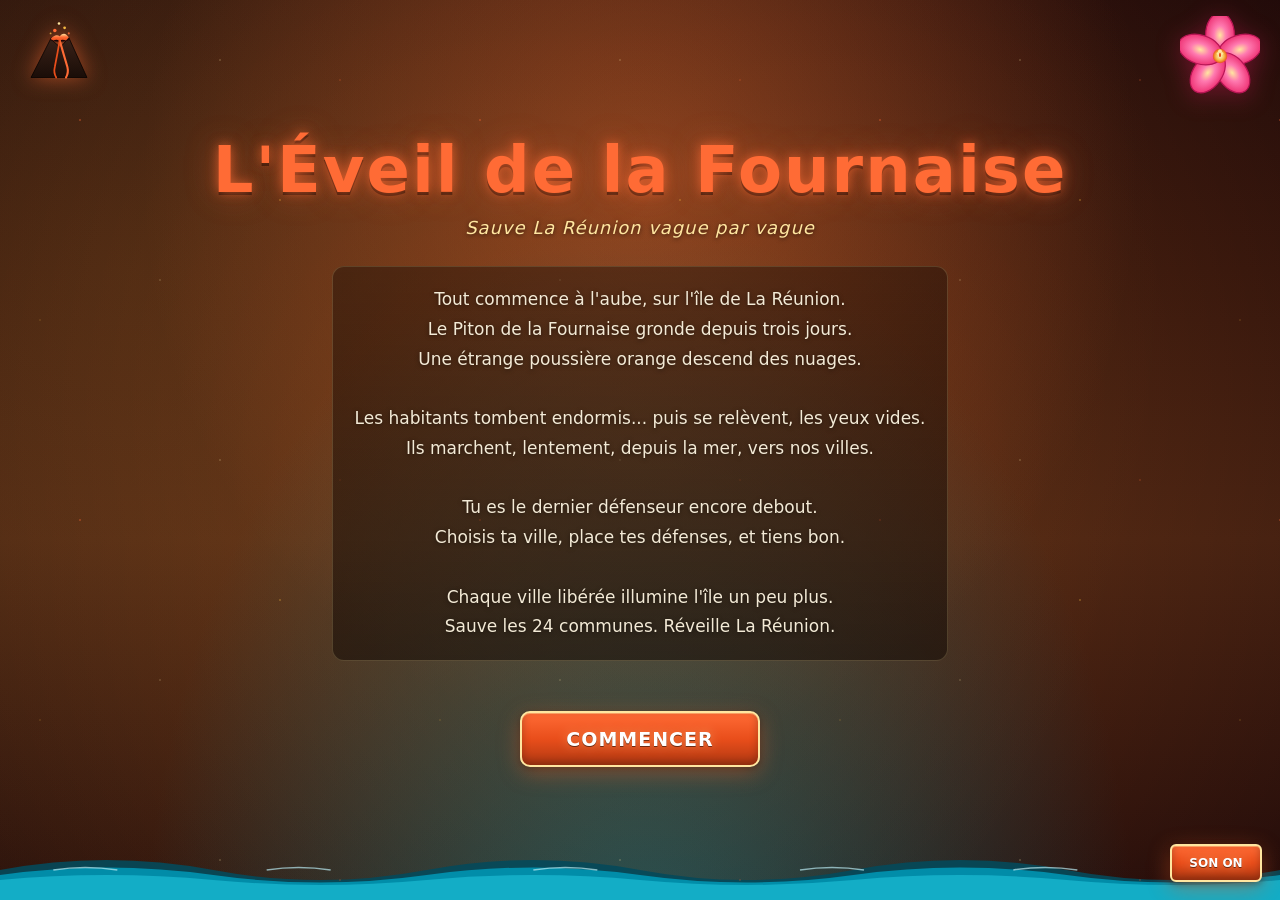
==== web/client/index.html @ 3e8ccefa "feat(web): add boss and weapon audio modes" ====
<!DOCTYPE html>
<html lang="fr">
<head>
  <meta charset="UTF-8" />
  <meta name="viewport" content="width=device-width, initial-scale=1" />
  <title>L'Éveil de la Fournaise — Jeu de Zombies</title>
  <meta name="description" content="Tower defense cartoon sur l'île de La Réunion. Sauve les 24 communes des zombies réveillés par le Piton de la Fournaise." />
  <link rel="stylesheet" href="src/ui/style.css" />

  <!-- =============================================================
       BIBLIOTHÈQUE SVG : symboles réutilisables (palette Réunion)
       Posée en haut du DOM pour être visible par <use> partout.
       ============================================================= -->
  <svg width="0" height="0" style="position:absolute" aria-hidden="true" focusable="false">
    <defs>
      <!-- ====== Hibiscus stylisé (fleur emblématique) ====== -->
      <symbol id="ico-hibiscus" viewBox="0 0 100 100">
        <defs>
          <radialGradient id="hib-grad" cx="50%" cy="50%" r="60%">
            <stop offset="0%"  stop-color="#ffe6a0"/>
            <stop offset="35%" stop-color="#ff7ab0"/>
            <stop offset="100%" stop-color="#e91e63"/>
          </radialGradient>
          <radialGradient id="hib-center" cx="50%" cy="50%" r="50%">
            <stop offset="0%"  stop-color="#fff8d0"/>
            <stop offset="60%" stop-color="#f4b942"/>
            <stop offset="100%" stop-color="#e94e1b"/>
          </radialGradient>
        </defs>
        <!-- 5 pétales -->
        <g transform="translate(50 50)">
          <g>
            <ellipse cx="0" cy="-26" rx="18" ry="28" fill="url(#hib-grad)" stroke="#b81655" stroke-width="1.5"/>
          </g>
          <g transform="rotate(72)">
            <ellipse cx="0" cy="-26" rx="18" ry="28" fill="url(#hib-grad)" stroke="#b81655" stroke-width="1.5"/>
          </g>
          <g transform="rotate(144)">
            <ellipse cx="0" cy="-26" rx="18" ry="28" fill="url(#hib-grad)" stroke="#b81655" stroke-width="1.5"/>
          </g>
          <g transform="rotate(216)">
            <ellipse cx="0" cy="-26" rx="18" ry="28" fill="url(#hib-grad)" stroke="#b81655" stroke-width="1.5"/>
          </g>
          <g transform="rotate(288)">
            <ellipse cx="0" cy="-26" rx="18" ry="28" fill="url(#hib-grad)" stroke="#b81655" stroke-width="1.5"/>
          </g>
          <!-- Cœur -->
          <circle cx="0" cy="0" r="9" fill="url(#hib-center)"/>
          <!-- Pistil -->
          <line x1="0" y1="0" x2="0" y2="-6" stroke="#e94e1b" stroke-width="2.5" stroke-linecap="round"/>
          <circle cx="0" cy="-6" r="2.4" fill="#ffe6a0"/>
          <circle cx="2.5" cy="-3" r="1.6" fill="#ffe6a0"/>
          <circle cx="-2.5" cy="-3" r="1.6" fill="#ffe6a0"/>
        </g>
      </symbol>

      <!-- ====== Volcan en éruption stylisé ====== -->
      <symbol id="ico-volcano" viewBox="0 0 100 100">
        <defs>
          <linearGradient id="vol-mountain" x1="0" y1="0" x2="0" y2="1">
            <stop offset="0%"  stop-color="#3a2218"/>
            <stop offset="100%" stop-color="#1a0d08"/>
          </linearGradient>
          <linearGradient id="vol-lava" x1="0" y1="0" x2="0" y2="1">
            <stop offset="0%"  stop-color="#ffe6a0"/>
            <stop offset="50%" stop-color="#ff6b35"/>
            <stop offset="100%" stop-color="#e94e1b"/>
          </linearGradient>
        </defs>
        <!-- Montagne -->
        <path d="M 10 85 L 38 30 L 52 42 L 64 28 L 90 85 Z" fill="url(#vol-mountain)" stroke="#000" stroke-width="1"/>
        <!-- Cratère + lave -->
        <ellipse cx="51" cy="30" rx="14" ry="4" fill="#1a0608"/>
        <path d="M 38 30 Q 45 22 51 26 Q 58 18 64 28 L 60 32 Q 55 30 51 32 Q 46 30 42 32 Z" fill="url(#vol-lava)"/>
        <!-- Cendres / projections -->
        <circle cx="44" cy="18" r="2.5" fill="#ff6b35"/>
        <circle cx="58" cy="14" r="2"   fill="#f4b942"/>
        <circle cx="50" cy="8"  r="1.8" fill="#ffe6a0"/>
        <circle cx="64" cy="22" r="1.5" fill="#ff6b35" opacity="0.8"/>
        <circle cx="38" cy="22" r="1.3" fill="#f4b942" opacity="0.8"/>
        <!-- Coulée de lave -->
        <path d="M 51 32 Q 56 50 62 70 Q 64 78 60 85" stroke="#ff6b35" stroke-width="3" fill="none" stroke-linecap="round"/>
        <path d="M 51 32 Q 48 50 44 70 Q 42 78 46 85" stroke="#e94e1b" stroke-width="2.5" fill="none" stroke-linecap="round"/>
      </symbol>

      <!-- ====== Vague (motif tropical) ====== -->
      <symbol id="ico-wave" viewBox="0 0 100 50">
        <path d="M 0 35 Q 12 18 25 30 T 50 30 T 75 30 T 100 30 V 50 H 0 Z" fill="#0099b8"/>
        <path d="M 0 38 Q 12 22 25 34 T 50 34 T 75 34 T 100 34" stroke="#b8e8f0" stroke-width="2" fill="none" opacity="0.8"/>
      </symbol>

      <!-- ====== Lampion créole ====== -->
      <symbol id="ico-lampion" viewBox="0 0 60 80">
        <defs>
          <radialGradient id="lampion-glow" cx="50%" cy="40%" r="55%">
            <stop offset="0%"  stop-color="#fff8d0"/>
            <stop offset="55%" stop-color="#f4b942"/>
            <stop offset="100%" stop-color="#e94e1b"/>
          </radialGradient>
        </defs>
        <!-- Chapeau -->
        <rect x="20" y="14" width="20" height="4" fill="#2d1a0a"/>
        <!-- Corps lampion -->
        <ellipse cx="30" cy="40" rx="22" ry="26" fill="url(#lampion-glow)" stroke="#b8902c" stroke-width="1.5"/>
        <!-- Lignes verticales -->
        <line x1="14" y1="40" x2="14" y2="40" stroke="#b8902c"/>
        <path d="M 15 28 Q 30 30 45 28 M 12 40 Q 30 42 48 40 M 15 52 Q 30 54 45 52" stroke="#b8902c" stroke-width="0.8" fill="none" opacity="0.6"/>
        <!-- Base -->
        <rect x="22" y="64" width="16" height="3" fill="#2d1a0a"/>
        <line x1="30" y1="67" x2="30" y2="75" stroke="#2d1a0a" stroke-width="1.5"/>
        <ellipse cx="30" cy="76" rx="5" ry="2" fill="#e94e1b"/>
      </symbol>

      <!-- ====== Palmier ====== -->
      <symbol id="ico-palm" viewBox="0 0 120 200">
        <defs>
          <linearGradient id="palm-trunk" x1="0" y1="0" x2="0" y2="1">
            <stop offset="0%" stop-color="#5a3a1a"/>
            <stop offset="100%" stop-color="#2d1808"/>
          </linearGradient>
        </defs>
        <!-- Tronc courbé -->
        <path d="M 60 200 Q 55 130 70 70 Q 75 50 65 35" stroke="url(#palm-trunk)" stroke-width="11" fill="none" stroke-linecap="round"/>
        <!-- Anneaux du tronc -->
        <path d="M 58 180 Q 62 178 66 180 M 58 160 Q 62 158 67 160 M 58 140 Q 64 138 69 140 M 60 120 Q 66 118 71 120 M 62 100 Q 68 98 73 100" stroke="#3a2010" stroke-width="1.5" fill="none"/>
        <!-- Feuilles -->
        <g transform="translate(65 32)">
          <!-- 7 palmes rayonnantes -->
          <path d="M 0 0 Q -30 -10 -55 -5 Q -45 0 -50 8 Q -35 4 -10 6 Z" fill="#1c8b3e"/>
          <path d="M 0 0 Q -25 -25 -45 -35 Q -40 -25 -42 -15 Q -28 -22 -8 -4 Z" fill="#2aa84e"/>
          <path d="M 0 0 Q 0 -30 -8 -55 Q -2 -50 6 -52 Q 4 -32 4 -6 Z" fill="#1c8b3e"/>
          <path d="M 0 0 Q 25 -25 45 -35 Q 40 -25 42 -15 Q 28 -22 8 -4 Z" fill="#2aa84e"/>
          <path d="M 0 0 Q 30 -10 55 -5 Q 45 0 50 8 Q 35 4 10 6 Z" fill="#1c8b3e"/>
          <path d="M 0 0 Q 25 12 50 22 Q 38 18 35 28 Q 25 18 8 10 Z" fill="#12642b"/>
          <path d="M 0 0 Q -25 12 -50 22 Q -38 18 -35 28 Q -25 18 -8 10 Z" fill="#12642b"/>
        </g>
        <!-- Noix de coco -->
        <circle cx="63" cy="40" r="4" fill="#3a2010"/>
        <circle cx="70" cy="42" r="3.5" fill="#3a2010"/>
        <circle cx="57" cy="44" r="3.5" fill="#3a2010"/>
      </symbol>

      <!-- ====== Silhouette stylisée de La Réunion ====== -->
      <!-- Forme approximative en ovale incliné avec piton central -->
      <symbol id="ico-island" viewBox="0 0 800 240">
        <defs>
          <linearGradient id="isl-grad" x1="0" y1="0" x2="0" y2="1">
            <stop offset="0%"  stop-color="#3a2218"/>
            <stop offset="55%" stop-color="#2d2d2d"/>
            <stop offset="100%" stop-color="#1a0d08"/>
          </linearGradient>
          <radialGradient id="isl-glow" cx="55%" cy="40%" r="20%">
            <stop offset="0%"  stop-color="rgba(255,107,53,0.7)"/>
            <stop offset="100%" stop-color="rgba(255,107,53,0)"/>
          </radialGradient>
        </defs>
        <!-- Silhouette générale -->
        <path d="M 80 200
                 Q 60 160 100 130
                 Q 130 90  220 80
                 Q 290 50  370 60
                 Q 460 50  540 80
                 Q 640 90  690 130
                 Q 740 160 720 200
                 Q 690 230 600 230
                 Q 480 240 350 235
                 Q 220 240 140 230
                 Q 90 225 80 200 Z"
              fill="url(#isl-grad)"
              stroke="#000"
              stroke-width="1.5"/>
        <!-- Piton des Neiges (gauche-centre) -->
        <path d="M 320 140 L 380 70 L 440 140 Z" fill="#1a0d08" stroke="#3a2218" stroke-width="1"/>
        <ellipse cx="380" cy="78" rx="22" ry="6" fill="#e8e8e8" opacity="0.85"/>
        <!-- Piton de la Fournaise (droite) -->
        <path d="M 460 150 L 530 80 L 590 150 Z" fill="#1a0d08" stroke="#3a2218" stroke-width="1"/>
        <ellipse cx="530" cy="88" rx="18" ry="5" fill="#ff6b35"/>
        <!-- Glow volcanique -->
        <circle cx="530" cy="85" r="65" fill="url(#isl-glow)"/>
        <!-- Petits points dorés = villes -->
        <g fill="#ffe6a0">
          <circle cx="180" cy="160" r="2.5"/>
          <circle cx="240" cy="180" r="2.5"/>
          <circle cx="310" cy="195" r="2.5"/>
          <circle cx="400" cy="200" r="2.5"/>
          <circle cx="470" cy="195" r="2.5"/>
          <circle cx="550" cy="180" r="2.5"/>
          <circle cx="620" cy="160" r="2.5"/>
          <circle cx="650" cy="190" r="2.5"/>
          <circle cx="160" cy="190" r="2.5"/>
        </g>
      </symbol>

      <!-- ====== Bande de vagues continues (pour fond bas d'écran) ====== -->
      <symbol id="bg-waves" viewBox="0 0 1200 80" preserveAspectRatio="none">
        <!-- 3 couches qui se chevauchent -->
        <path d="M 0 50 Q 100 30 200 50 T 400 50 T 600 50 T 800 50 T 1000 50 T 1200 50 V 80 H 0 Z"
              fill="#054a5a" opacity="0.9"/>
        <path d="M 0 55 Q 100 40 200 55 T 400 55 T 600 55 T 800 55 T 1000 55 T 1200 55 V 80 H 0 Z"
              fill="#0099b8" opacity="0.85"/>
        <path d="M 0 60 Q 100 50 200 60 T 400 60 T 600 60 T 800 60 T 1000 60 T 1200 60 V 80 H 0 Z"
              fill="#1ab8d0" opacity="0.75"/>
        <!-- Écumes -->
        <path d="M 50 50 Q 80 45 110 50 M 250 50 Q 280 45 310 50 M 500 50 Q 530 45 560 50 M 750 50 Q 780 45 810 50 M 950 50 Q 980 45 1010 50"
              stroke="#b8e8f0" stroke-width="1.5" fill="none" opacity="0.7"/>
      </symbol>

      <!-- ====== Icônes HUD ====== -->
      <symbol id="ico-flag" viewBox="0 0 24 24">
        <path d="M5 3 V21" stroke="#ffe6a0" stroke-width="2" stroke-linecap="round"/>
        <path d="M5 4 Q 12 2 19 5 Q 12 8 5 6 Z" fill="#e94e1b" stroke="#b81655" stroke-width="0.5"/>
      </symbol>

      <symbol id="ico-wave-icon" viewBox="0 0 24 24">
        <path d="M2 14 Q 6 10 10 14 T 18 14 T 22 14" stroke="#0099b8" stroke-width="2.5" fill="none" stroke-linecap="round"/>
        <path d="M2 18 Q 6 14 10 18 T 18 18 T 22 18" stroke="#1ab8d0" stroke-width="2" fill="none" stroke-linecap="round" opacity="0.7"/>
      </symbol>

      <symbol id="ico-star" viewBox="0 0 24 24">
        <path d="M12 2 L14.6 9 L22 9.5 L16.5 14 L18.5 21 L12 17 L5.5 21 L7.5 14 L2 9.5 L9.4 9 Z"
              fill="#f4b942" stroke="#b8902c" stroke-width="1"/>
      </symbol>

      <symbol id="ico-coin" viewBox="0 0 24 24">
        <circle cx="12" cy="12" r="10" fill="#f4b942" stroke="#b8902c" stroke-width="1.5"/>
        <circle cx="12" cy="12" r="6.5" fill="none" stroke="#b8902c" stroke-width="1"/>
        <text x="12" y="16" text-anchor="middle" font-size="10" font-weight="bold" fill="#b8902c" font-family="Segoe UI,system-ui,sans-serif">¢</text>
      </symbol>

      <symbol id="ico-heart" viewBox="0 0 24 24">
        <path d="M12 21 C 4 15 2 10 4 7 Q 6 3 10 5 Q 12 7 12 7 Q 12 7 14 5 Q 18 3 20 7 C 22 10 20 15 12 21 Z"
              fill="#e94e1b" stroke="#b81655" stroke-width="1"/>
      </symbol>

      <symbol id="ico-trophy" viewBox="0 0 24 24">
        <path d="M7 4 H 17 V 10 Q 17 14 12 14 Q 7 14 7 10 Z" fill="#ffe6a0" stroke="#b8902c" stroke-width="1"/>
        <path d="M7 6 H 3 Q 3 10 7 10 M 17 6 H 21 Q 21 10 17 10" fill="none" stroke="#b8902c" stroke-width="1.2"/>
        <rect x="9" y="14" width="6" height="3" fill="#b8902c"/>
        <rect x="7" y="17" width="10" height="2" fill="#2d1a0a"/>
      </symbol>
    </defs>
  </svg>
</head>

<body>
  <div id="app">
    <!-- ===========================================================
         Canvas du jeu (intact, on ne touche pas)
         =========================================================== -->
    <canvas id="game" width="960" height="540"></canvas>
    <button id="btn-audio" type="button" aria-label="Activer ou couper le son">SON ON</button>

    <!-- ===========================================================
         HUD — panneau créole, avec icônes
         =========================================================== -->
    <div id="hud" class="hidden">
      <div class="hud-row hud-mission">
        <span class="hud-label">
          <svg class="hud-icon" aria-hidden="true"><use href="#ico-flag"/></svg>
          Mission
        </span>
        <span id="hud-mission">Saint-Denis</span>
      </div>
      <div class="hud-row">
        <span class="hud-label">
          <svg class="hud-icon" aria-hidden="true"><use href="#ico-wave-icon"/></svg>
          Vague
        </span>
        <span id="hud-wave">1</span>
      </div>
      <div class="hud-row">
        <span class="hud-label">
          <svg class="hud-icon" aria-hidden="true"><use href="#ico-star"/></svg>
          Score
        </span>
        <span id="hud-score">0</span>
      </div>
      <div class="hud-row">
        <span class="hud-label">
          <svg class="hud-icon" aria-hidden="true"><use href="#ico-coin"/></svg>
          Coins
        </span>
        <span id="hud-coins">0</span>
      </div>
      <div class="hud-row">
        <span class="hud-label">
          <svg class="hud-icon" aria-hidden="true"><use href="#ico-heart"/></svg>
          Vie
        </span>
        <div class="hp-bar"><div id="hud-hp-fill"></div></div>
      </div>
      <div class="hud-row hud-record">
        <span class="hud-label">
          <svg class="hud-icon" aria-hidden="true"><use href="#ico-trophy"/></svg>
          Best
        </span>
        <span id="hud-best">0</span>
      </div>
      <div class="hud-row">
        <span class="hud-label">Phase</span>
        <span id="hud-phase">Jour</span>
      </div>
      <div class="defense-tools" aria-label="Défenses">
        <button id="btn-defense-turret" type="button">1 Tourelle</button>
        <button id="btn-defense-barricade" type="button">2 Barricade</button>
      </div>
    </div>

    <!-- ===========================================================
         Dialogue narratif (overlay bas)
         =========================================================== -->
    <div id="dialog" class="hidden">
      <p id="dialog-text"></p>
    </div>

    <!-- ===========================================================
         INTRO plein écran
         =========================================================== -->
    <div id="intro">
      <div class="intro-haze"></div>
      <div class="ash-fall"></div>

      <!-- Décor : volcan en haut-gauche, hibiscus en haut-droite, vagues en bas -->
      <svg class="decor-volcano" role="img" aria-label="Volcan en éruption"><use href="#ico-volcano"/></svg>
      <svg class="decor-hibiscus" role="img" aria-label="Fleur d'hibiscus"><use href="#ico-hibiscus"/></svg>

      <h1>L'Éveil de la Fournaise</h1>
      <p class="tag">Sauve La Réunion vague par vague</p>
      <div id="intro-text"></div>
      <button id="btn-intro-continue">Commencer</button>

      <!-- Bande de vagues animées en bas -->
      <div class="decor-waves" aria-hidden="true">
        <svg viewBox="0 0 2400 80" preserveAspectRatio="none">
          <use href="#bg-waves" x="0"    width="1200" height="80"/>
          <use href="#bg-waves" x="1200" width="1200" height="80"/>
        </svg>
      </div>
    </div>

    <!-- ===========================================================
         MENU principal
         =========================================================== -->
    <div id="menu" class="hidden">
      <div class="decor-sky"></div>

      <!-- Île au loin, silhouette -->
      <svg class="decor-island" role="img" aria-label="Silhouette de l'île de La Réunion"><use href="#ico-island"/></svg>

      <!-- Palmiers latéraux -->
      <svg class="decor-palm-left" role="img" aria-label="Palmier côtier"><use href="#ico-palm"/></svg>
      <svg class="decor-palm-right" aria-hidden="true"><use href="#ico-palm"/></svg>

      <!-- Hibiscus + volcan en coin -->
      <svg class="decor-volcano" role="img" aria-label="Pictogramme volcan"><use href="#ico-volcano"/></svg>
      <svg class="decor-hibiscus" role="img" aria-label="Hibiscus tropical"><use href="#ico-hibiscus"/></svg>

      <!-- Guirlande de lampions -->
      <div class="decor-lampions" aria-hidden="true">
        <svg viewBox="0 0 1200 90" preserveAspectRatio="none" style="width:100%;height:100%">
          <!-- Corde -->
          <path d="M 0 5 Q 300 35 600 20 T 1200 8" stroke="#3a2218" stroke-width="1.5" fill="none"/>
          <!-- 7 lampions accrochés -->
          <g><use href="#ico-lampion" x="80"   y="18" width="44" height="60"/></g>
          <g><use href="#ico-lampion" x="240"  y="26" width="40" height="56"/></g>
          <g><use href="#ico-lampion" x="400"  y="30" width="44" height="60"/></g>
          <g><use href="#ico-lampion" x="560"  y="32" width="48" height="64"/></g>
          <g><use href="#ico-lampion" x="720"  y="30" width="44" height="60"/></g>
          <g><use href="#ico-lampion" x="880"  y="26" width="40" height="56"/></g>
          <g><use href="#ico-lampion" x="1040" y="18" width="44" height="60"/></g>
        </svg>
      </div>

      <h1>L'Éveil de la Fournaise</h1>
      <p class="tag">Prototype Web Solo</p>
      <p class="mission-preview"><span id="menu-mission-title">Acte I — La Préfecture</span></p>
      <p class="mission-city">Ville : <span id="menu-mission-city">Saint-Denis</span></p>
      <button id="btn-start">Jouer</button>
      <p class="hint">ZQSD ou Flèches pour bouger — Souris pour viser et tirer — Q change le son d'arme — 1/2 puis E ou clic droit pour poser des défenses</p>
      <p class="record">Meilleur score : <span id="menu-best">0</span></p>
      <p class="reset-link"><a href="#" id="btn-reset-story">Réinitialiser l'histoire</a></p>

      <!-- Bande de vagues animées en bas -->
      <div class="decor-waves" aria-hidden="true">
        <svg viewBox="0 0 2400 80" preserveAspectRatio="none">
          <use href="#bg-waves" x="0"    width="1200" height="80"/>
          <use href="#bg-waves" x="1200" width="1200" height="80"/>
        </svg>
      </div>
    </div>

    <!-- ===========================================================
         GAME OVER
         =========================================================== -->
    <div id="gameover" class="hidden">
      <div class="ash-fall"></div>
      <svg class="decor-volcano" role="img" aria-label="Volcan grondant"><use href="#ico-volcano"/></svg>
      <svg class="decor-hibiscus" role="img" aria-label="Hibiscus"><use href="#ico-hibiscus"/></svg>

      <h2 id="go-title">Tu es tombé</h2>
      <p id="go-flavor">La nuée orange t'a englouti...</p>
      <p>Mission : <span id="go-mission">Saint-Denis</span></p>
      <p>Vague atteinte : <span id="go-wave">1</span></p>
      <p>Score : <span id="go-score">0</span></p>
      <p>Coins gagnés : <span id="go-coins">0</span></p>
      <button id="btn-restart">Réessayer</button>
    </div>

    <!-- ===========================================================
         VICTORY
         =========================================================== -->
    <div id="victory" class="hidden">
      <svg class="decor-hibiscus" role="img" aria-label="Hibiscus en fleur"><use href="#ico-hibiscus"/></svg>

      <!-- Guirlande festive -->
      <div class="decor-lampions" aria-hidden="true">
        <svg viewBox="0 0 1200 90" preserveAspectRatio="none" style="width:100%;height:100%">
          <path d="M 0 5 Q 300 35 600 20 T 1200 8" stroke="#3a2218" stroke-width="1.5" fill="none"/>
          <g><use href="#ico-lampion" x="80"   y="18" width="44" height="60"/></g>
          <g><use href="#ico-lampion" x="240"  y="26" width="40" height="56"/></g>
          <g><use href="#ico-lampion" x="400"  y="30" width="44" height="60"/></g>
          <g><use href="#ico-lampion" x="560"  y="32" width="48" height="64"/></g>
          <g><use href="#ico-lampion" x="720"  y="30" width="44" height="60"/></g>
          <g><use href="#ico-lampion" x="880"  y="26" width="40" height="56"/></g>
          <g><use href="#ico-lampion" x="1040" y="18" width="44" height="60"/></g>
        </svg>
      </div>

      <h2>Mission accomplie</h2>
      <p id="victory-flavor">La ville respire de nouveau.</p>
      <p>Mission : <span id="victory-city">Saint-Denis</span></p>
      <p>Récompense : <span id="victory-reward">+50 coins</span></p>
      <button id="btn-next-mission">Mission suivante</button>

      <!-- Vagues -->
      <div class="decor-waves" aria-hidden="true">
        <svg viewBox="0 0 2400 80" preserveAspectRatio="none">
          <use href="#bg-waves" x="0"    width="1200" height="80"/>
          <use href="#bg-waves" x="1200" width="1200" height="80"/>
        </svg>
      </div>
    </div>
  </div>

  <script type="module" src="src/main.js"></script>
</body>
</html>
---- web/client/src/ui/style.css ----
/* =============================================================================
 * L'Éveil de la Fournaise — Habillage tropical
 * Palette officielle : drapeau rayonnant + écosystème volcanique de La Réunion.
 * Aucune dépendance externe (police système, SVG inline, animations CSS pures).
 * ============================================================================= */

:root {
  /* Palette officielle (cf. GAME_KNOWLEDGE §3) */
  --c-fournaise:   #ff6b35;   /* Orange volcan — titres, lave */
  --c-flamboyant:  #e94e1b;   /* Rouge drapeau — boutons */
  --c-cannelle:    #f4b942;   /* Jaune cannelle — mission, soleil */
  --c-lagon:       #0099b8;   /* Bleu lagon — eau */
  --c-emeraude:    #1c8b3e;   /* Vert tropical — forêt, victoire */
  --c-sable-noir:  #2d2d2d;   /* Sable volcanique — fond */
  --c-pluie:       #5d8fa8;   /* Bleu pluie — info */
  --c-hibiscus:    #e91e63;   /* Rose hibiscus — cosmétique */
  --c-lampions:    #ffe6a0;   /* Or chaud — lumière ville libérée */
  --c-alerte:      #ff3030;   /* Néon alerte — danger */

  /* Dérivés ombrés */
  --c-nuit:        #1a0d0a;   /* Nuit volcanique */
  --c-cendre:      #4a2c1a;   /* Cendre orange profonde */
  --c-ecume:       #b8e8f0;   /* Écume claire de vague */
  --c-mer-profonde:#054a5a;   /* Mer profonde */
  --c-or-fonce:    #b8902c;   /* Or vieilli, bordures */

  /* Ombres et glow */
  --glow-lave:     0 0 30px rgba(255, 107, 53, 0.55), 0 0 60px rgba(255, 107, 53, 0.25);
  --glow-or:       0 0 18px rgba(255, 230, 160, 0.45);
  --ombre-bois:    0 6px 22px rgba(0, 0, 0, 0.45), 0 2px 4px rgba(0, 0, 0, 0.6);
}

/* ----------------------------------------------------------------------------
 * Reset doux
 * ---------------------------------------------------------------------------- */
* { box-sizing: border-box; margin: 0; padding: 0; }

html, body {
  height: 100%;
  /* Fond global = nuit volcanique (au cas où le canvas ne couvre pas tout) */
  background:
    radial-gradient(ellipse at 50% 110%, var(--c-mer-profonde) 0%, transparent 55%),
    radial-gradient(ellipse at 50% -10%, rgba(255, 107, 53, 0.18) 0%, transparent 60%),
    var(--c-nuit);
  color: #f3ead6;
  font-family: "Segoe UI", "Trebuchet MS", system-ui, sans-serif;
  overflow: hidden;
}

#app {
  position: relative;
  width: 100vw;
  height: 100vh;
  display: flex;
  align-items: center;
  justify-content: center;
}

/* Le canvas du jeu — on garde son aspect intact, on l'encadre juste */
#game {
  background: #1a1a1a;
  border: 3px solid var(--c-or-fonce);
  border-radius: 4px;
  box-shadow:
    0 0 0 1px rgba(255, 230, 160, 0.18),
    var(--ombre-bois),
    inset 0 0 60px rgba(255, 107, 53, 0.08);
  max-width: 100%;
  max-height: 100%;
  cursor: crosshair;
}

#btn-audio {
  position: absolute;
  right: 18px;
  bottom: 18px;
  z-index: 12;
  width: 92px;
  min-height: 38px;
  padding: 8px 10px;
  margin: 0;
  border-radius: 6px;
  font-size: 12px;
  letter-spacing: 0;
}

#btn-audio.audio-off {
  filter: grayscale(0.75) brightness(0.78);
  opacity: 0.78;
}

.hidden { display: none !important; }

/* ============================================================================
 * Décor de fond — SVG inline (silhouette île + vagues + ciel volcanique)
 * Ces décors sont posés AUTOUR du canvas, jamais dessus.
 * ============================================================================ */

.decor-sky {
  /* Halo orange volcanique tout en haut */
  position: absolute;
  inset: 0;
  pointer-events: none;
  z-index: 0;
  background:
    radial-gradient(ellipse at 50% -20%, rgba(255, 107, 53, 0.45) 0%, transparent 50%),
    radial-gradient(ellipse at 20% 0%, rgba(244, 185, 66, 0.18) 0%, transparent 45%),
    radial-gradient(ellipse at 80% 0%, rgba(233, 78, 27, 0.18) 0%, transparent 45%);
  animation: sky-pulse 11s ease-in-out infinite alternate;
}

@keyframes sky-pulse {
  from { opacity: 0.85; }
  to   { opacity: 1.0; }
}

.decor-island {
  /* Silhouette de l'île de La Réunion stylisée en bas du menu */
  position: absolute;
  bottom: 0;
  left: 50%;
  transform: translateX(-50%);
  width: min(95vw, 1100px);
  height: auto;
  pointer-events: none;
  z-index: 0;
  opacity: 0.55;
}

.decor-waves {
  /* Bande de vagues animées en bas */
  position: absolute;
  bottom: 0;
  left: 0;
  width: 100%;
  height: 80px;
  pointer-events: none;
  z-index: 0;
  overflow: hidden;
}

.decor-waves svg {
  width: 200%;
  height: 100%;
  animation: wave-slide 14s linear infinite;
}

@keyframes wave-slide {
  from { transform: translateX(0); }
  to   { transform: translateX(-50%); }
}

.decor-hibiscus {
  /* Hibiscus rotatif en haut à droite (intro & menu) */
  position: absolute;
  top: 24px;
  right: 28px;
  width: 110px;
  height: 110px;
  pointer-events: none;
  z-index: 2;
  animation: hibiscus-spin 28s linear infinite;
  filter: drop-shadow(0 4px 12px rgba(233, 30, 99, 0.35));
}

@keyframes hibiscus-spin {
  from { transform: rotate(-6deg); }
  to   { transform: rotate(354deg); }
}

.decor-palm-left, .decor-palm-right {
  position: absolute;
  bottom: 0;
  width: 180px;
  height: auto;
  pointer-events: none;
  z-index: 1;
  opacity: 0.85;
  filter: drop-shadow(0 6px 18px rgba(0, 0, 0, 0.45));
}
.decor-palm-left  { left: 12px;  transform: rotate(-3deg); }
.decor-palm-right { right: 12px; transform: scaleX(-1) rotate(-3deg); }

.decor-volcano {
  /* Petit pictogramme volcan animé (lave qui pulse) */
  position: absolute;
  top: 18px;
  left: 24px;
  width: 92px;
  height: 92px;
  pointer-events: none;
  z-index: 2;
  filter: drop-shadow(0 0 10px rgba(255, 107, 53, 0.55));
  animation: volcano-pulse 3.4s ease-in-out infinite;
}

@keyframes volcano-pulse {
  0%, 100% { transform: scale(1);    filter: drop-shadow(0 0 10px rgba(255, 107, 53, 0.55)); }
  50%      { transform: scale(1.05); filter: drop-shadow(0 0 22px rgba(255, 107, 53, 0.9)); }
}

.decor-lampions {
  /* Guirlande de lampions tout en haut du menu */
  position: absolute;
  top: 0;
  left: 0;
  width: 100%;
  height: 90px;
  pointer-events: none;
  z-index: 1;
}

/* ============================================================================
 * HUD — panneau créole en bois doré
 * ============================================================================ */
#hud {
  position: absolute;
  top: 18px;
  left: 18px;
  background:
    linear-gradient(180deg,
      rgba(45, 25, 15, 0.92) 0%,
      rgba(20, 10, 8, 0.92) 100%);
  padding: 14px 18px;
  border-radius: 10px;
  border: 2px solid var(--c-or-fonce);
  box-shadow:
    var(--ombre-bois),
    inset 0 0 0 1px rgba(255, 230, 160, 0.25),
    inset 0 0 30px rgba(255, 107, 53, 0.08);
  min-width: 240px;
  font-size: 14px;
  backdrop-filter: blur(6px);
  z-index: 4;
}

.hud-row {
  display: flex;
  justify-content: space-between;
  align-items: center;
  padding: 4px 0;
  gap: 12px;
}

.hud-icon {
  display: inline-block;
  width: 18px;
  height: 18px;
  vertical-align: middle;
  margin-right: 6px;
  flex-shrink: 0;
}

.hud-label {
  color: var(--c-cannelle);
  margin-right: 12px;
  font-weight: 500;
  letter-spacing: 0.4px;
  display: inline-flex;
  align-items: center;
}

.hud-mission {
  border-bottom: 1px solid var(--c-or-fonce);
  padding-bottom: 8px;
  margin-bottom: 4px;
}
.hud-mission span:last-child {
  color: var(--c-fournaise);
  font-weight: bold;
  text-shadow: 0 0 8px rgba(255, 107, 53, 0.5);
}

.hud-record {
  border-top: 1px solid var(--c-or-fonce);
  margin-top: 4px;
  padding-top: 8px;
  color: var(--c-lampions);
}
.hud-record span:last-child {
  text-shadow: var(--glow-or);
}

.defense-tools {
  display: grid;
  grid-template-columns: 1fr 1fr;
  gap: 8px;
  margin-top: 10px;
}

.defense-tools button {
  font-size: 12px;
  padding: 8px 10px;
  margin: 0;
  border-radius: 6px;
  letter-spacing: 0;
}

.hp-bar {
  width: 130px;
  height: 14px;
  background: var(--c-sable-noir);
  border-radius: 7px;
  overflow: hidden;
  border: 1px solid var(--c-or-fonce);
  box-shadow: inset 0 1px 3px rgba(0, 0, 0, 0.6);
}

#hud-hp-fill {
  height: 100%;
  background: linear-gradient(90deg,
    var(--c-emeraude) 0%,
    var(--c-cannelle) 55%,
    var(--c-flamboyant) 100%);
  width: 100%;
  transition: width 0.18s ease-out;
  box-shadow: inset 0 -2px 4px rgba(0, 0, 0, 0.3);
}

/* ============================================================================
 * Dialogue narratif (bas d'écran)
 * ============================================================================ */
#dialog {
  position: absolute;
  bottom: 9%;
  left: 50%;
  transform: translateX(-50%);
  background:
    linear-gradient(180deg,
      rgba(45, 25, 15, 0.94) 0%,
      rgba(15, 8, 5, 0.94) 100%);
  padding: 14px 30px;
  border-radius: 14px;
  border: 2px solid var(--c-fournaise);
  box-shadow:
    var(--ombre-bois),
    0 0 22px rgba(255, 107, 53, 0.35),
    inset 0 0 0 1px rgba(255, 230, 160, 0.2);
  z-index: 5;
  max-width: 680px;
  text-align: center;
  animation: dialog-fade 0.45s ease-out;
}
#dialog p {
  color: var(--c-lampions);
  font-size: 18px;
  font-weight: 500;
  line-height: 1.4;
  text-shadow: 0 1px 4px rgba(0, 0, 0, 0.7);
}
@keyframes dialog-fade {
  from { opacity: 0; transform: translate(-50%, 14px); }
  to   { opacity: 1; transform: translate(-50%, 0); }
}

/* ============================================================================
 * Écrans plein écran : intro, menu, gameover, victory
 * ============================================================================ */
#intro, #menu, #gameover, #victory {
  position: absolute;
  inset: 0;
  display: flex;
  flex-direction: column;
  align-items: center;
  justify-content: center;
  text-align: center;
  z-index: 10;
  padding: 40px;
  overflow: hidden;
}

/* INTRO : ciel volcanique au lever */
#intro {
  background:
    radial-gradient(ellipse at 50% 110%, var(--c-mer-profonde) 0%, transparent 55%),
    radial-gradient(ellipse at 50% 20%, rgba(255, 107, 53, 0.35) 0%, transparent 55%),
    linear-gradient(180deg,
      #1a0608 0%,
      #2a0f0a 30%,
      #3a1a0f 60%,
      #1a0608 100%);
}

.intro-haze {
  position: absolute;
  inset: -50%;
  background:
    radial-gradient(circle, rgba(255, 140, 50, 0.22) 0%, transparent 60%),
    radial-gradient(circle at 30% 40%, rgba(244, 185, 66, 0.12) 0%, transparent 50%);
  animation: haze 9s ease-in-out infinite alternate;
  pointer-events: none;
}
@keyframes haze {
  from { transform: translate(-5%, 5%); opacity: 0.65; }
  to   { transform: translate(8%, -3%); opacity: 1; }
}

/* MENU : lagon vers volcan, île au loin */
#menu {
  background:
    /* Ciel volcanique */
    linear-gradient(180deg,
      #2a0d0a 0%,
      #4a1f15 22%,
      #6a2a18 38%,
      #8a3a20 52%,
      /* Bande horizon */
      rgba(244, 185, 66, 0.4) 60%,
      /* Lagon */
      rgba(0, 153, 184, 0.6) 70%,
      rgba(0, 153, 184, 0.85) 85%,
      var(--c-mer-profonde) 100%);
}

/* GAMEOVER : ambiance cendre froide */
#gameover {
  background:
    radial-gradient(ellipse at 50% 30%, rgba(233, 78, 27, 0.25) 0%, transparent 60%),
    linear-gradient(180deg,
      #1a0608 0%,
      #2d2d2d 70%,
      #1a0608 100%);
}

/* VICTORY : aube verte/dorée, ville libérée */
#victory {
  background:
    radial-gradient(ellipse at 50% 110%, rgba(28, 139, 62, 0.4) 0%, transparent 60%),
    radial-gradient(ellipse at 50% 20%, rgba(255, 230, 160, 0.35) 0%, transparent 55%),
    linear-gradient(180deg,
      #2a1a08 0%,
      #4a3a18 30%,
      #6a5a28 55%,
      #2a4a28 100%);
}

/* ============================================================================
 * Typographie des écrans
 * ============================================================================ */
#intro h1, #menu h1, #gameover h2, #victory h2 {
  font-size: clamp(36px, 5.5vw, 64px);
  letter-spacing: 2px;
  color: var(--c-fournaise);
  text-shadow:
    0 0 12px rgba(255, 107, 53, 0.7),
    0 0 32px rgba(255, 107, 53, 0.45),
    0 3px 0 rgba(0, 0, 0, 0.6);
  margin-bottom: 10px;
  position: relative;
  z-index: 3;
  font-weight: 800;
  /* Petite ondulation type "lave qui pulse" */
  animation: lava-pulse 3.8s ease-in-out infinite;
}

@keyframes lava-pulse {
  0%, 100% {
    text-shadow:
      0 0 12px rgba(255, 107, 53, 0.7),
      0 0 32px rgba(255, 107, 53, 0.45),
      0 3px 0 rgba(0, 0, 0, 0.6);
  }
  50% {
    text-shadow:
      0 0 18px rgba(255, 107, 53, 0.95),
      0 0 50px rgba(244, 185, 66, 0.6),
      0 3px 0 rgba(0, 0, 0, 0.6);
  }
}

#intro .tag, #menu .tag {
  color: var(--c-lampions);
  margin-bottom: 28px;
  font-style: italic;
  font-size: clamp(14px, 1.4vw, 18px);
  letter-spacing: 1px;
  position: relative;
  z-index: 3;
  text-shadow: 0 1px 4px rgba(0, 0, 0, 0.6);
}

#intro-text {
  max-width: 660px;
  color: #f3ead6;
  line-height: 1.75;
  font-size: clamp(15px, 1.4vw, 17px);
  margin-bottom: 36px;
  white-space: pre-line;
  position: relative;
  z-index: 3;
  text-shadow: 0 1px 4px rgba(0, 0, 0, 0.5);
  /* Panneau lisible sur fond chaud */
  background: linear-gradient(180deg,
    rgba(20, 10, 5, 0.4),
    rgba(20, 10, 5, 0.55));
  padding: 22px 30px;
  border-radius: 12px;
  border: 1px solid rgba(255, 230, 160, 0.18);
}

.mission-preview {
  color: var(--c-cannelle);
  font-size: clamp(18px, 2vw, 24px);
  font-weight: bold;
  margin-bottom: 6px;
  position: relative;
  z-index: 3;
  text-shadow: 0 2px 8px rgba(0, 0, 0, 0.7);
}
.mission-city {
  color: var(--c-lampions);
  margin-bottom: 26px;
  position: relative;
  z-index: 3;
  text-shadow: 0 1px 4px rgba(0, 0, 0, 0.6);
}

#menu .hint, #gameover p, #victory p {
  color: #e8dbb6;
  margin-top: 8px;
  font-size: 15px;
  position: relative;
  z-index: 3;
  text-shadow: 0 1px 3px rgba(0, 0, 0, 0.7);
}

#menu .record {
  margin-top: 26px;
  color: var(--c-lampions);
  font-weight: bold;
  text-shadow: var(--glow-or);
}

.reset-link {
  margin-top: 20px;
  font-size: 12px;
  position: relative;
  z-index: 3;
}
.reset-link a {
  color: rgba(255, 230, 160, 0.55);
  text-decoration: underline;
  transition: color 0.2s;
}
.reset-link a:hover { color: var(--c-cannelle); }

#victory h2 {
  color: var(--c-emeraude);
  text-shadow:
    0 0 12px rgba(28, 139, 62, 0.7),
    0 0 32px rgba(255, 230, 160, 0.4),
    0 3px 0 rgba(0, 0, 0, 0.6);
  animation: lava-pulse 3.8s ease-in-out infinite;
}
#victory-flavor { font-style: italic; color: var(--c-lampions); margin-bottom: 20px; }
#go-flavor      { font-style: italic; color: #f0c0b0;          margin-bottom: 20px; }

/* ============================================================================
 * Boutons cartoon — laque rouge flamboyant + or
 * ============================================================================ */
button {
  background: linear-gradient(180deg,
    var(--c-fournaise) 0%,
    var(--c-flamboyant) 50%,
    #b03812 100%);
  color: #fff;
  font-weight: bold;
  font-size: 19px;
  letter-spacing: 1px;
  padding: 15px 44px;
  border: 2px solid var(--c-lampions);
  border-radius: 10px;
  cursor: pointer;
  margin-top: 14px;
  position: relative;
  z-index: 3;
  text-shadow:
    0 1px 0 rgba(0, 0, 0, 0.5),
    0 0 12px rgba(255, 230, 160, 0.4);
  box-shadow:
    0 6px 22px rgba(226, 90, 38, 0.45),
    0 2px 6px rgba(0, 0, 0, 0.4),
    inset 0 1px 0 rgba(255, 230, 160, 0.45),
    inset 0 -3px 8px rgba(0, 0, 0, 0.25);
  transition: transform 0.12s, box-shadow 0.18s, filter 0.15s;
  text-transform: uppercase;
  font-family: "Segoe UI", "Trebuchet MS", system-ui, sans-serif;
}

button:hover {
  transform: translateY(-2px) scale(1.03);
  filter: brightness(1.08);
  box-shadow:
    0 10px 30px rgba(255, 140, 70, 0.55),
    0 3px 10px rgba(0, 0, 0, 0.4),
    inset 0 1px 0 rgba(255, 230, 160, 0.55),
    inset 0 -3px 8px rgba(0, 0, 0, 0.2);
}

button:active {
  transform: translateY(1px) scale(0.99);
  filter: brightness(0.95);
}

button:focus-visible {
  outline: 3px solid var(--c-cannelle);
  outline-offset: 3px;
}

/* Variante vert émeraude (victoire) */
#btn-next-mission {
  background: linear-gradient(180deg,
    #2ab84e 0%,
    var(--c-emeraude) 50%,
    #12642b 100%);
  box-shadow:
    0 6px 22px rgba(28, 139, 62, 0.45),
    0 2px 6px rgba(0, 0, 0, 0.4),
    inset 0 1px 0 rgba(255, 230, 160, 0.4),
    inset 0 -3px 8px rgba(0, 0, 0, 0.25);
}
#btn-next-mission:hover {
  box-shadow:
    0 10px 30px rgba(46, 200, 90, 0.6),
    0 3px 10px rgba(0, 0, 0, 0.4),
    inset 0 1px 0 rgba(255, 230, 160, 0.5),
    inset 0 -3px 8px rgba(0, 0, 0, 0.2);
}

/* ============================================================================
 * Responsive — garde la lisibilité 1280x720 et plus petit
 * ============================================================================ */
@media (max-width: 1280px) {
  .decor-hibiscus { width: 80px; height: 80px; top: 16px; right: 20px; }
  .decor-volcano  { width: 70px; height: 70px; }
  .decor-palm-left, .decor-palm-right { width: 130px; }
  #hud { min-width: 210px; padding: 12px 14px; font-size: 13px; }
  #intro-text { padding: 18px 22px; }
}

@media (max-width: 900px) {
  .decor-palm-left, .decor-palm-right { display: none; }
  .decor-hibiscus { width: 60px; height: 60px; }
  #intro h1, #menu h1, #gameover h2, #victory h2 { font-size: 36px; }
  button { padding: 12px 32px; font-size: 16px; }
}

/* Petit motif "cendres qui tombent" subtil sur intro */
.ash-fall {
  position: absolute;
  inset: 0;
  pointer-events: none;
  z-index: 2;
  background-image:
    radial-gradient(1.5px 1.5px at 20% 30%, rgba(255, 107, 53, 0.7), transparent),
    radial-gradient(1.5px 1.5px at 70% 50%, rgba(244, 185, 66, 0.6), transparent),
    radial-gradient(1px 1px at 40% 70%, rgba(255, 230, 160, 0.6), transparent),
    radial-gradient(1.2px 1.2px at 85% 20%, rgba(255, 107, 53, 0.5), transparent),
    radial-gradient(1px 1px at 10% 80%, rgba(244, 185, 66, 0.5), transparent),
    radial-gradient(1.2px 1.2px at 55% 15%, rgba(255, 230, 160, 0.5), transparent);
  background-size: 400px 400px;
  background-repeat: repeat;
  animation: ash-drift 22s linear infinite;
  opacity: 0.85;
}
@keyframes ash-drift {
  from { background-position: 0 0; }
  to   { background-position: -400px 400px; }
}
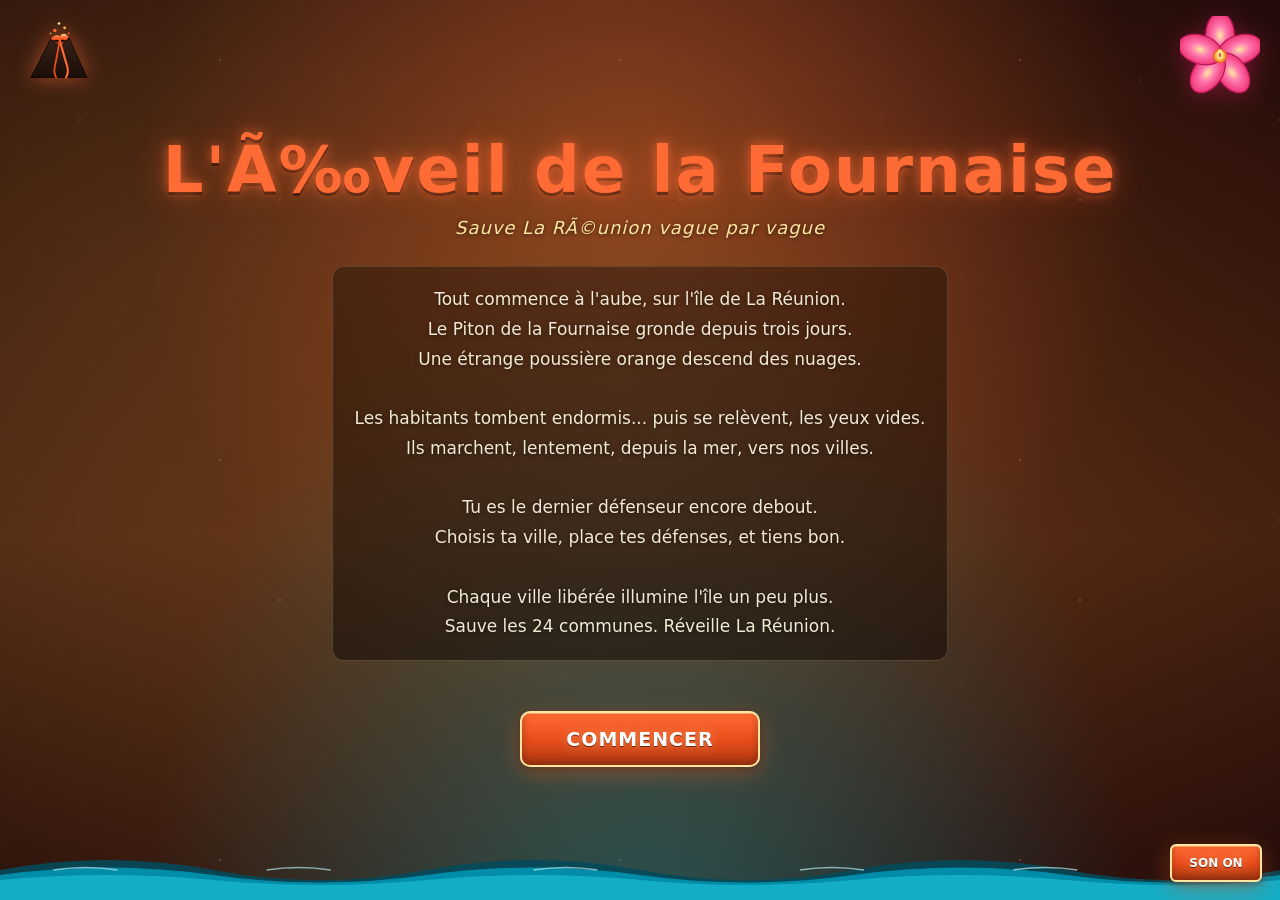
==== commit f4e93da7: "feat(web): add player profile leaderboard and scaling difficulty" ====
--- a/web/client/index.html
+++ b/web/client/index.html
@@ -1,19 +1,19 @@
-<!DOCTYPE html>
+﻿<!DOCTYPE html>
 <html lang="fr">
 <head>
   <meta charset="UTF-8" />
   <meta name="viewport" content="width=device-width, initial-scale=1" />
-  <title>L'Éveil de la Fournaise — Jeu de Zombies</title>
-  <meta name="description" content="Tower defense cartoon sur l'île de La Réunion. Sauve les 24 communes des zombies réveillés par le Piton de la Fournaise." />
+  <title>L'Ã‰veil de la Fournaise â€” Jeu de Zombies</title>
+  <meta name="description" content="Tower defense cartoon sur l'Ã®le de La RÃ©union. Sauve les 24 communes des zombies rÃ©veillÃ©s par le Piton de la Fournaise." />
   <link rel="stylesheet" href="src/ui/style.css" />
 
   <!-- =============================================================
-       BIBLIOTHÈQUE SVG : symboles réutilisables (palette Réunion)
-       Posée en haut du DOM pour être visible par <use> partout.
+       BIBLIOTHÃˆQUE SVG : symboles rÃ©utilisables (palette RÃ©union)
+       PosÃ©e en haut du DOM pour Ãªtre visible par <use> partout.
        ============================================================= -->
   <svg width="0" height="0" style="position:absolute" aria-hidden="true" focusable="false">
     <defs>
-      <!-- ====== Hibiscus stylisé (fleur emblématique) ====== -->
+      <!-- ====== Hibiscus stylisÃ© (fleur emblÃ©matique) ====== -->
       <symbol id="ico-hibiscus" viewBox="0 0 100 100">
         <defs>
           <radialGradient id="hib-grad" cx="50%" cy="50%" r="60%">
@@ -27,7 +27,7 @@
             <stop offset="100%" stop-color="#e94e1b"/>
           </radialGradient>
         </defs>
-        <!-- 5 pétales -->
+        <!-- 5 pÃ©tales -->
         <g transform="translate(50 50)">
           <g>
             <ellipse cx="0" cy="-26" rx="18" ry="28" fill="url(#hib-grad)" stroke="#b81655" stroke-width="1.5"/>
@@ -44,7 +44,7 @@
           <g transform="rotate(288)">
             <ellipse cx="0" cy="-26" rx="18" ry="28" fill="url(#hib-grad)" stroke="#b81655" stroke-width="1.5"/>
           </g>
-          <!-- Cœur -->
+          <!-- CÅ“ur -->
           <circle cx="0" cy="0" r="9" fill="url(#hib-center)"/>
           <!-- Pistil -->
           <line x1="0" y1="0" x2="0" y2="-6" stroke="#e94e1b" stroke-width="2.5" stroke-linecap="round"/>
@@ -54,7 +54,7 @@
         </g>
       </symbol>
 
-      <!-- ====== Volcan en éruption stylisé ====== -->
+      <!-- ====== Volcan en Ã©ruption stylisÃ© ====== -->
       <symbol id="ico-volcano" viewBox="0 0 100 100">
         <defs>
           <linearGradient id="vol-mountain" x1="0" y1="0" x2="0" y2="1">
@@ -69,7 +69,7 @@
         </defs>
         <!-- Montagne -->
         <path d="M 10 85 L 38 30 L 52 42 L 64 28 L 90 85 Z" fill="url(#vol-mountain)" stroke="#000" stroke-width="1"/>
-        <!-- Cratère + lave -->
+        <!-- CratÃ¨re + lave -->
         <ellipse cx="51" cy="30" rx="14" ry="4" fill="#1a0608"/>
         <path d="M 38 30 Q 45 22 51 26 Q 58 18 64 28 L 60 32 Q 55 30 51 32 Q 46 30 42 32 Z" fill="url(#vol-lava)"/>
         <!-- Cendres / projections -->
@@ -78,7 +78,7 @@
         <circle cx="50" cy="8"  r="1.8" fill="#ffe6a0"/>
         <circle cx="64" cy="22" r="1.5" fill="#ff6b35" opacity="0.8"/>
         <circle cx="38" cy="22" r="1.3" fill="#f4b942" opacity="0.8"/>
-        <!-- Coulée de lave -->
+        <!-- CoulÃ©e de lave -->
         <path d="M 51 32 Q 56 50 62 70 Q 64 78 60 85" stroke="#ff6b35" stroke-width="3" fill="none" stroke-linecap="round"/>
         <path d="M 51 32 Q 48 50 44 70 Q 42 78 46 85" stroke="#e94e1b" stroke-width="2.5" fill="none" stroke-linecap="round"/>
       </symbol>
@@ -89,7 +89,7 @@
         <path d="M 0 38 Q 12 22 25 34 T 50 34 T 75 34 T 100 34" stroke="#b8e8f0" stroke-width="2" fill="none" opacity="0.8"/>
       </symbol>
 
-      <!-- ====== Lampion créole ====== -->
+      <!-- ====== Lampion crÃ©ole ====== -->
       <symbol id="ico-lampion" viewBox="0 0 60 80">
         <defs>
           <radialGradient id="lampion-glow" cx="50%" cy="40%" r="55%">
@@ -119,7 +119,7 @@
             <stop offset="100%" stop-color="#2d1808"/>
           </linearGradient>
         </defs>
-        <!-- Tronc courbé -->
+        <!-- Tronc courbÃ© -->
         <path d="M 60 200 Q 55 130 70 70 Q 75 50 65 35" stroke="url(#palm-trunk)" stroke-width="11" fill="none" stroke-linecap="round"/>
         <!-- Anneaux du tronc -->
         <path d="M 58 180 Q 62 178 66 180 M 58 160 Q 62 158 67 160 M 58 140 Q 64 138 69 140 M 60 120 Q 66 118 71 120 M 62 100 Q 68 98 73 100" stroke="#3a2010" stroke-width="1.5" fill="none"/>
@@ -140,8 +140,8 @@
         <circle cx="57" cy="44" r="3.5" fill="#3a2010"/>
       </symbol>
 
-      <!-- ====== Silhouette stylisée de La Réunion ====== -->
-      <!-- Forme approximative en ovale incliné avec piton central -->
+      <!-- ====== Silhouette stylisÃ©e de La RÃ©union ====== -->
+      <!-- Forme approximative en ovale inclinÃ© avec piton central -->
       <symbol id="ico-island" viewBox="0 0 800 240">
         <defs>
           <linearGradient id="isl-grad" x1="0" y1="0" x2="0" y2="1">
@@ -154,7 +154,7 @@
             <stop offset="100%" stop-color="rgba(255,107,53,0)"/>
           </radialGradient>
         </defs>
-        <!-- Silhouette générale -->
+        <!-- Silhouette gÃ©nÃ©rale -->
         <path d="M 80 200
                  Q 60 160 100 130
                  Q 130 90  220 80
@@ -177,7 +177,7 @@
         <ellipse cx="530" cy="88" rx="18" ry="5" fill="#ff6b35"/>
         <!-- Glow volcanique -->
         <circle cx="530" cy="85" r="65" fill="url(#isl-glow)"/>
-        <!-- Petits points dorés = villes -->
+        <!-- Petits points dorÃ©s = villes -->
         <g fill="#ffe6a0">
           <circle cx="180" cy="160" r="2.5"/>
           <circle cx="240" cy="180" r="2.5"/>
@@ -191,7 +191,7 @@
         </g>
       </symbol>
 
-      <!-- ====== Bande de vagues continues (pour fond bas d'écran) ====== -->
+      <!-- ====== Bande de vagues continues (pour fond bas d'Ã©cran) ====== -->
       <symbol id="bg-waves" viewBox="0 0 1200 80" preserveAspectRatio="none">
         <!-- 3 couches qui se chevauchent -->
         <path d="M 0 50 Q 100 30 200 50 T 400 50 T 600 50 T 800 50 T 1000 50 T 1200 50 V 80 H 0 Z"
@@ -200,12 +200,12 @@
               fill="#0099b8" opacity="0.85"/>
         <path d="M 0 60 Q 100 50 200 60 T 400 60 T 600 60 T 800 60 T 1000 60 T 1200 60 V 80 H 0 Z"
               fill="#1ab8d0" opacity="0.75"/>
-        <!-- Écumes -->
+        <!-- Ã‰cumes -->
         <path d="M 50 50 Q 80 45 110 50 M 250 50 Q 280 45 310 50 M 500 50 Q 530 45 560 50 M 750 50 Q 780 45 810 50 M 950 50 Q 980 45 1010 50"
               stroke="#b8e8f0" stroke-width="1.5" fill="none" opacity="0.7"/>
       </symbol>
 
-      <!-- ====== Icônes HUD ====== -->
+      <!-- ====== IcÃ´nes HUD ====== -->
       <symbol id="ico-flag" viewBox="0 0 24 24">
         <path d="M5 3 V21" stroke="#ffe6a0" stroke-width="2" stroke-linecap="round"/>
         <path d="M5 4 Q 12 2 19 5 Q 12 8 5 6 Z" fill="#e94e1b" stroke="#b81655" stroke-width="0.5"/>
@@ -224,7 +224,7 @@
       <symbol id="ico-coin" viewBox="0 0 24 24">
         <circle cx="12" cy="12" r="10" fill="#f4b942" stroke="#b8902c" stroke-width="1.5"/>
         <circle cx="12" cy="12" r="6.5" fill="none" stroke="#b8902c" stroke-width="1"/>
-        <text x="12" y="16" text-anchor="middle" font-size="10" font-weight="bold" fill="#b8902c" font-family="Segoe UI,system-ui,sans-serif">¢</text>
+        <text x="12" y="16" text-anchor="middle" font-size="10" font-weight="bold" fill="#b8902c" font-family="Segoe UI,system-ui,sans-serif">Â¢</text>
       </symbol>
 
       <symbol id="ico-heart" viewBox="0 0 24 24">
@@ -251,7 +251,7 @@
     <button id="btn-audio" type="button" aria-label="Activer ou couper le son">SON ON</button>
 
     <!-- ===========================================================
-         HUD — panneau créole, avec icônes
+         HUD â€” panneau crÃ©ole, avec icÃ´nes
          =========================================================== -->
     <div id="hud" class="hidden">
       <div class="hud-row hud-mission">
@@ -300,7 +300,11 @@
         <span class="hud-label">Phase</span>
         <span id="hud-phase">Jour</span>
       </div>
-      <div class="defense-tools" aria-label="Défenses">
+      <div class="hud-row hud-combo">
+        <span class="hud-label">Combo</span>
+        <span id="hud-combo">x1</span>
+      </div>
+      <div class="defense-tools" aria-label="DÃ©fenses">
         <button id="btn-defense-turret" type="button">1 Tourelle</button>
         <button id="btn-defense-barricade" type="button">2 Barricade</button>
       </div>
@@ -314,22 +318,22 @@
     </div>
 
     <!-- ===========================================================
-         INTRO plein écran
+         INTRO plein Ã©cran
          =========================================================== -->
     <div id="intro">
       <div class="intro-haze"></div>
       <div class="ash-fall"></div>
 
-      <!-- Décor : volcan en haut-gauche, hibiscus en haut-droite, vagues en bas -->
-      <svg class="decor-volcano" role="img" aria-label="Volcan en éruption"><use href="#ico-volcano"/></svg>
+      <!-- DÃ©cor : volcan en haut-gauche, hibiscus en haut-droite, vagues en bas -->
+      <svg class="decor-volcano" role="img" aria-label="Volcan en Ã©ruption"><use href="#ico-volcano"/></svg>
       <svg class="decor-hibiscus" role="img" aria-label="Fleur d'hibiscus"><use href="#ico-hibiscus"/></svg>
 
-      <h1>L'Éveil de la Fournaise</h1>
-      <p class="tag">Sauve La Réunion vague par vague</p>
+      <h1>L'Ã‰veil de la Fournaise</h1>
+      <p class="tag">Sauve La RÃ©union vague par vague</p>
       <div id="intro-text"></div>
       <button id="btn-intro-continue">Commencer</button>
 
-      <!-- Bande de vagues animées en bas -->
+      <!-- Bande de vagues animÃ©es en bas -->
       <div class="decor-waves" aria-hidden="true">
         <svg viewBox="0 0 2400 80" preserveAspectRatio="none">
           <use href="#bg-waves" x="0"    width="1200" height="80"/>
@@ -344,11 +348,11 @@
     <div id="menu" class="hidden">
       <div class="decor-sky"></div>
 
-      <!-- Île au loin, silhouette -->
-      <svg class="decor-island" role="img" aria-label="Silhouette de l'île de La Réunion"><use href="#ico-island"/></svg>
-
-      <!-- Palmiers latéraux -->
-      <svg class="decor-palm-left" role="img" aria-label="Palmier côtier"><use href="#ico-palm"/></svg>
+      <!-- ÃŽle au loin, silhouette -->
+      <svg class="decor-island" role="img" aria-label="Silhouette de l'Ã®le de La RÃ©union"><use href="#ico-island"/></svg>
+
+      <!-- Palmiers latÃ©raux -->
+      <svg class="decor-palm-left" role="img" aria-label="Palmier cÃ´tier"><use href="#ico-palm"/></svg>
       <svg class="decor-palm-right" aria-hidden="true"><use href="#ico-palm"/></svg>
 
       <!-- Hibiscus + volcan en coin -->
@@ -360,7 +364,7 @@
         <svg viewBox="0 0 1200 90" preserveAspectRatio="none" style="width:100%;height:100%">
           <!-- Corde -->
           <path d="M 0 5 Q 300 35 600 20 T 1200 8" stroke="#3a2218" stroke-width="1.5" fill="none"/>
-          <!-- 7 lampions accrochés -->
+          <!-- 7 lampions accrochÃ©s -->
           <g><use href="#ico-lampion" x="80"   y="18" width="44" height="60"/></g>
           <g><use href="#ico-lampion" x="240"  y="26" width="40" height="56"/></g>
           <g><use href="#ico-lampion" x="400"  y="30" width="44" height="60"/></g>
@@ -371,16 +375,24 @@
         </svg>
       </div>
 
-      <h1>L'Éveil de la Fournaise</h1>
+      <h1>L'Ã‰veil de la Fournaise</h1>
       <p class="tag">Prototype Web Solo</p>
-      <p class="mission-preview"><span id="menu-mission-title">Acte I — La Préfecture</span></p>
+      <p class="mission-preview"><span id="menu-mission-title">Acte I â€” La PrÃ©fecture</span></p>
       <p class="mission-city">Ville : <span id="menu-mission-city">Saint-Denis</span></p>
+      <div class="player-panel">
+        <label for="player-name">Nom du joueur</label>
+        <input id="player-name" maxlength="18" autocomplete="nickname" placeholder="Ton pseudo" />
+      </div>
       <button id="btn-start">Jouer</button>
-      <p class="hint">ZQSD ou Flèches pour bouger — Souris pour viser et tirer — Q change le son d'arme — 1/2 puis E ou clic droit pour poser des défenses</p>
+      <p class="hint">ZQSD ou FlÃ¨ches pour bouger â€” Souris pour viser et tirer â€” Q change le son d'arme â€” 1/2 puis E ou clic droit pour poser des dÃ©fenses</p>
       <p class="record">Meilleur score : <span id="menu-best">0</span></p>
-      <p class="reset-link"><a href="#" id="btn-reset-story">Réinitialiser l'histoire</a></p>
-
-      <!-- Bande de vagues animées en bas -->
+      <div class="leaderboard">
+        <h2>Top 10 local</h2>
+        <ol id="top-scores"></ol>
+      </div>
+      <p class="reset-link"><a href="#" id="btn-reset-story">RÃ©initialiser l'histoire</a></p>
+
+      <!-- Bande de vagues animÃ©es en bas -->
       <div class="decor-waves" aria-hidden="true">
         <svg viewBox="0 0 2400 80" preserveAspectRatio="none">
           <use href="#bg-waves" x="0"    width="1200" height="80"/>
@@ -397,12 +409,13 @@
       <svg class="decor-volcano" role="img" aria-label="Volcan grondant"><use href="#ico-volcano"/></svg>
       <svg class="decor-hibiscus" role="img" aria-label="Hibiscus"><use href="#ico-hibiscus"/></svg>
 
-      <h2 id="go-title">Tu es tombé</h2>
-      <p id="go-flavor">La nuée orange t'a englouti...</p>
+      <h2 id="go-title">Tu es tombÃ©</h2>
+      <p id="go-flavor">La nuÃ©e orange t'a englouti...</p>
       <p>Mission : <span id="go-mission">Saint-Denis</span></p>
       <p>Vague atteinte : <span id="go-wave">1</span></p>
       <p>Score : <span id="go-score">0</span></p>
-      <p>Coins gagnés : <span id="go-coins">0</span></p>
+      <p>Coins gagnÃ©s : <span id="go-coins">0</span></p>
+      <p id="go-rank"></p>
       <button id="btn-restart">Réessayer</button>
     </div>
 
@@ -429,7 +442,7 @@
       <h2>Mission accomplie</h2>
       <p id="victory-flavor">La ville respire de nouveau.</p>
       <p>Mission : <span id="victory-city">Saint-Denis</span></p>
-      <p>Récompense : <span id="victory-reward">+50 coins</span></p>
+      <p>RÃ©compense : <span id="victory-reward">+50 coins</span></p>
       <button id="btn-next-mission">Mission suivante</button>
 
       <!-- Vagues -->
@@ -445,3 +458,4 @@
   <script type="module" src="src/main.js"></script>
 </body>
 </html>
+
--- a/web/client/src/ui/style.css
+++ b/web/client/src/ui/style.css
@@ -281,6 +281,12 @@
   text-shadow: var(--glow-or);
 }
 
+.hud-combo span:last-child {
+  color: var(--c-hibiscus);
+  font-weight: 800;
+  text-shadow: 0 0 12px rgba(233, 30, 99, 0.65);
+}
+
 .defense-tools {
   display: grid;
   grid-template-columns: 1fr 1fr;
@@ -513,6 +519,61 @@
   position: relative;
   z-index: 3;
   text-shadow: 0 1px 4px rgba(0, 0, 0, 0.6);
+}
+
+.player-panel {
+  position: relative;
+  z-index: 3;
+  display: flex;
+  align-items: center;
+  gap: 10px;
+  margin: 4px 0 8px;
+  color: var(--c-lampions);
+}
+
+.player-panel label {
+  font-size: 13px;
+  font-weight: 700;
+}
+
+.player-panel input {
+  width: 190px;
+  height: 36px;
+  border: 1px solid var(--c-or-fonce);
+  border-radius: 6px;
+  background: rgba(20, 10, 5, 0.74);
+  color: #fff6d6;
+  padding: 0 10px;
+  font: 700 14px "Segoe UI", system-ui, sans-serif;
+  outline: none;
+}
+
+.leaderboard {
+  position: relative;
+  z-index: 3;
+  width: min(520px, 88vw);
+  margin-top: 12px;
+  padding: 10px 16px;
+  border: 1px solid rgba(255, 230, 160, 0.22);
+  border-radius: 8px;
+  background: rgba(20, 10, 5, 0.38);
+}
+
+.leaderboard h2 {
+  font-size: 14px;
+  color: var(--c-cannelle);
+  margin-bottom: 6px;
+  text-transform: uppercase;
+}
+
+.leaderboard ol {
+  max-height: 126px;
+  overflow: hidden;
+  text-align: left;
+  color: #f3ead6;
+  font-size: 12px;
+  line-height: 1.45;
+  padding-left: 22px;
 }
 
 #menu .hint, #gameover p, #victory p {
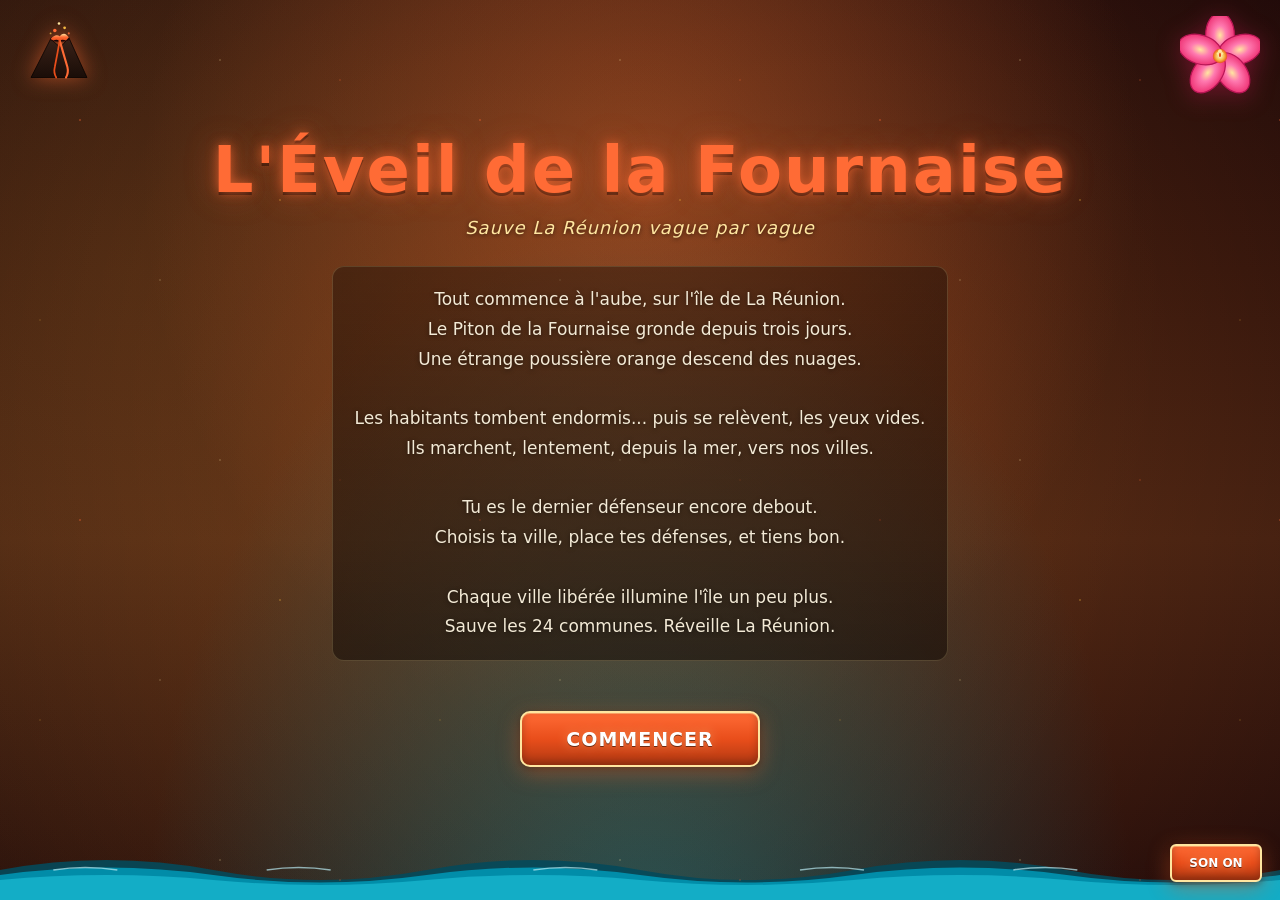
==== commit 72f480da: "fix(web): repare le double-encodage UTF-8 dans index.html Le fichier contenait des sequences cassees" ====
--- a/web/client/index.html
+++ b/web/client/index.html
@@ -1,19 +1,19 @@
-﻿<!DOCTYPE html>
+<!DOCTYPE html>
 <html lang="fr">
 <head>
   <meta charset="UTF-8" />
   <meta name="viewport" content="width=device-width, initial-scale=1" />
-  <title>L'Ã‰veil de la Fournaise â€” Jeu de Zombies</title>
-  <meta name="description" content="Tower defense cartoon sur l'Ã®le de La RÃ©union. Sauve les 24 communes des zombies rÃ©veillÃ©s par le Piton de la Fournaise." />
+  <title>L'Éveil de la Fournaise "” Jeu de Zombies</title>
+  <meta name="description" content="Tower defense cartoon sur l'île de La Réunion. Sauve les 24 communes des zombies réveillés par le Piton de la Fournaise." />
   <link rel="stylesheet" href="src/ui/style.css" />
 
   <!-- =============================================================
-       BIBLIOTHÃˆQUE SVG : symboles rÃ©utilisables (palette RÃ©union)
-       PosÃ©e en haut du DOM pour Ãªtre visible par <use> partout.
+       BIBLIOTHÈQUE SVG : symboles réutilisables (palette Réunion)
+       Posée en haut du DOM pour être visible par <use> partout.
        ============================================================= -->
   <svg width="0" height="0" style="position:absolute" aria-hidden="true" focusable="false">
     <defs>
-      <!-- ====== Hibiscus stylisÃ© (fleur emblÃ©matique) ====== -->
+      <!-- ====== Hibiscus stylisé (fleur emblématique) ====== -->
       <symbol id="ico-hibiscus" viewBox="0 0 100 100">
         <defs>
           <radialGradient id="hib-grad" cx="50%" cy="50%" r="60%">
@@ -27,7 +27,7 @@
             <stop offset="100%" stop-color="#e94e1b"/>
           </radialGradient>
         </defs>
-        <!-- 5 pÃ©tales -->
+        <!-- 5 pétales -->
         <g transform="translate(50 50)">
           <g>
             <ellipse cx="0" cy="-26" rx="18" ry="28" fill="url(#hib-grad)" stroke="#b81655" stroke-width="1.5"/>
@@ -54,7 +54,7 @@
         </g>
       </symbol>
 
-      <!-- ====== Volcan en Ã©ruption stylisÃ© ====== -->
+      <!-- ====== Volcan en éruption stylisé ====== -->
       <symbol id="ico-volcano" viewBox="0 0 100 100">
         <defs>
           <linearGradient id="vol-mountain" x1="0" y1="0" x2="0" y2="1">
@@ -69,7 +69,7 @@
         </defs>
         <!-- Montagne -->
         <path d="M 10 85 L 38 30 L 52 42 L 64 28 L 90 85 Z" fill="url(#vol-mountain)" stroke="#000" stroke-width="1"/>
-        <!-- CratÃ¨re + lave -->
+        <!-- Cratère + lave -->
         <ellipse cx="51" cy="30" rx="14" ry="4" fill="#1a0608"/>
         <path d="M 38 30 Q 45 22 51 26 Q 58 18 64 28 L 60 32 Q 55 30 51 32 Q 46 30 42 32 Z" fill="url(#vol-lava)"/>
         <!-- Cendres / projections -->
@@ -78,7 +78,7 @@
         <circle cx="50" cy="8"  r="1.8" fill="#ffe6a0"/>
         <circle cx="64" cy="22" r="1.5" fill="#ff6b35" opacity="0.8"/>
         <circle cx="38" cy="22" r="1.3" fill="#f4b942" opacity="0.8"/>
-        <!-- CoulÃ©e de lave -->
+        <!-- Coulée de lave -->
         <path d="M 51 32 Q 56 50 62 70 Q 64 78 60 85" stroke="#ff6b35" stroke-width="3" fill="none" stroke-linecap="round"/>
         <path d="M 51 32 Q 48 50 44 70 Q 42 78 46 85" stroke="#e94e1b" stroke-width="2.5" fill="none" stroke-linecap="round"/>
       </symbol>
@@ -89,7 +89,7 @@
         <path d="M 0 38 Q 12 22 25 34 T 50 34 T 75 34 T 100 34" stroke="#b8e8f0" stroke-width="2" fill="none" opacity="0.8"/>
       </symbol>
 
-      <!-- ====== Lampion crÃ©ole ====== -->
+      <!-- ====== Lampion créole ====== -->
       <symbol id="ico-lampion" viewBox="0 0 60 80">
         <defs>
           <radialGradient id="lampion-glow" cx="50%" cy="40%" r="55%">
@@ -119,7 +119,7 @@
             <stop offset="100%" stop-color="#2d1808"/>
           </linearGradient>
         </defs>
-        <!-- Tronc courbÃ© -->
+        <!-- Tronc courbé -->
         <path d="M 60 200 Q 55 130 70 70 Q 75 50 65 35" stroke="url(#palm-trunk)" stroke-width="11" fill="none" stroke-linecap="round"/>
         <!-- Anneaux du tronc -->
         <path d="M 58 180 Q 62 178 66 180 M 58 160 Q 62 158 67 160 M 58 140 Q 64 138 69 140 M 60 120 Q 66 118 71 120 M 62 100 Q 68 98 73 100" stroke="#3a2010" stroke-width="1.5" fill="none"/>
@@ -140,8 +140,8 @@
         <circle cx="57" cy="44" r="3.5" fill="#3a2010"/>
       </symbol>
 
-      <!-- ====== Silhouette stylisÃ©e de La RÃ©union ====== -->
-      <!-- Forme approximative en ovale inclinÃ© avec piton central -->
+      <!-- ====== Silhouette stylisée de La Réunion ====== -->
+      <!-- Forme approximative en ovale incliné avec piton central -->
       <symbol id="ico-island" viewBox="0 0 800 240">
         <defs>
           <linearGradient id="isl-grad" x1="0" y1="0" x2="0" y2="1">
@@ -154,7 +154,7 @@
             <stop offset="100%" stop-color="rgba(255,107,53,0)"/>
           </radialGradient>
         </defs>
-        <!-- Silhouette gÃ©nÃ©rale -->
+        <!-- Silhouette générale -->
         <path d="M 80 200
                  Q 60 160 100 130
                  Q 130 90  220 80
@@ -177,7 +177,7 @@
         <ellipse cx="530" cy="88" rx="18" ry="5" fill="#ff6b35"/>
         <!-- Glow volcanique -->
         <circle cx="530" cy="85" r="65" fill="url(#isl-glow)"/>
-        <!-- Petits points dorÃ©s = villes -->
+        <!-- Petits points dorés = villes -->
         <g fill="#ffe6a0">
           <circle cx="180" cy="160" r="2.5"/>
           <circle cx="240" cy="180" r="2.5"/>
@@ -191,7 +191,7 @@
         </g>
       </symbol>
 
-      <!-- ====== Bande de vagues continues (pour fond bas d'Ã©cran) ====== -->
+      <!-- ====== Bande de vagues continues (pour fond bas d'écran) ====== -->
       <symbol id="bg-waves" viewBox="0 0 1200 80" preserveAspectRatio="none">
         <!-- 3 couches qui se chevauchent -->
         <path d="M 0 50 Q 100 30 200 50 T 400 50 T 600 50 T 800 50 T 1000 50 T 1200 50 V 80 H 0 Z"
@@ -200,12 +200,12 @@
               fill="#0099b8" opacity="0.85"/>
         <path d="M 0 60 Q 100 50 200 60 T 400 60 T 600 60 T 800 60 T 1000 60 T 1200 60 V 80 H 0 Z"
               fill="#1ab8d0" opacity="0.75"/>
-        <!-- Ã‰cumes -->
+        <!-- Écumes -->
         <path d="M 50 50 Q 80 45 110 50 M 250 50 Q 280 45 310 50 M 500 50 Q 530 45 560 50 M 750 50 Q 780 45 810 50 M 950 50 Q 980 45 1010 50"
               stroke="#b8e8f0" stroke-width="1.5" fill="none" opacity="0.7"/>
       </symbol>
 
-      <!-- ====== IcÃ´nes HUD ====== -->
+      <!-- ====== Icônes HUD ====== -->
       <symbol id="ico-flag" viewBox="0 0 24 24">
         <path d="M5 3 V21" stroke="#ffe6a0" stroke-width="2" stroke-linecap="round"/>
         <path d="M5 4 Q 12 2 19 5 Q 12 8 5 6 Z" fill="#e94e1b" stroke="#b81655" stroke-width="0.5"/>
@@ -251,9 +251,13 @@
     <button id="btn-audio" type="button" aria-label="Activer ou couper le son">SON ON</button>
 
     <!-- ===========================================================
-         HUD â€” panneau crÃ©ole, avec icÃ´nes
+         HUD "” panneau créole, avec icônes
          =========================================================== -->
     <div id="hud" class="hidden">
+      <div class="hud-row hud-player">
+        <span class="hud-label">👤 Joueur</span>
+        <span id="hud-pseudo">—</span>
+      </div>
       <div class="hud-row hud-mission">
         <span class="hud-label">
           <svg class="hud-icon" aria-hidden="true"><use href="#ico-flag"/></svg>
@@ -261,6 +265,14 @@
         </span>
         <span id="hud-mission">Saint-Denis</span>
       </div>
+      <div class="hud-row hud-difficulty">
+        <span class="hud-label">⚙ Difficulté</span>
+        <span id="hud-difficulty">x1.00</span>
+      </div>
+      <div class="hud-row hud-buffs">
+        <span class="hud-label">⚡ Buffs</span>
+        <span id="hud-buffs">—</span>
+      </div>
       <div class="hud-row">
         <span class="hud-label">
           <svg class="hud-icon" aria-hidden="true"><use href="#ico-wave-icon"/></svg>
@@ -285,9 +297,16 @@
       <div class="hud-row">
         <span class="hud-label">
           <svg class="hud-icon" aria-hidden="true"><use href="#ico-heart"/></svg>
-          Vie
+          Vie P1
         </span>
         <div class="hp-bar"><div id="hud-hp-fill"></div></div>
+      </div>
+      <div class="hud-row hud-p2 hidden" id="hud-row-p2">
+        <span class="hud-label" style="color:#e91e63">
+          <svg class="hud-icon" aria-hidden="true"><use href="#ico-heart"/></svg>
+          Vie P2
+        </span>
+        <div class="hp-bar"><div id="hud-hp-fill-p2"></div></div>
       </div>
       <div class="hud-row hud-record">
         <span class="hud-label">
@@ -304,9 +323,17 @@
         <span class="hud-label">Combo</span>
         <span id="hud-combo">x1</span>
       </div>
-      <div class="defense-tools" aria-label="DÃ©fenses">
-        <button id="btn-defense-turret" type="button">1 Tourelle</button>
-        <button id="btn-defense-barricade" type="button">2 Barricade</button>
+      <div class="defense-tools" aria-label="Défenses">
+        <button id="btn-defense-turret" type="button">
+          <span class="def-label">1 Tourelle</span>
+          <span class="def-count" id="def-count-turret">0/3</span>
+          <span class="def-cost" id="def-cost-turret">18 ¢</span>
+        </button>
+        <button id="btn-defense-barricade" type="button">
+          <span class="def-label">2 Barricade</span>
+          <span class="def-count" id="def-count-barricade">0/5</span>
+          <span class="def-cost" id="def-cost-barricade">10 ¢</span>
+        </button>
       </div>
     </div>
 
@@ -318,22 +345,22 @@
     </div>
 
     <!-- ===========================================================
-         INTRO plein Ã©cran
+         INTRO plein écran
          =========================================================== -->
     <div id="intro">
       <div class="intro-haze"></div>
       <div class="ash-fall"></div>
 
-      <!-- DÃ©cor : volcan en haut-gauche, hibiscus en haut-droite, vagues en bas -->
-      <svg class="decor-volcano" role="img" aria-label="Volcan en Ã©ruption"><use href="#ico-volcano"/></svg>
+      <!-- Décor : volcan en haut-gauche, hibiscus en haut-droite, vagues en bas -->
+      <svg class="decor-volcano" role="img" aria-label="Volcan en éruption"><use href="#ico-volcano"/></svg>
       <svg class="decor-hibiscus" role="img" aria-label="Fleur d'hibiscus"><use href="#ico-hibiscus"/></svg>
 
-      <h1>L'Ã‰veil de la Fournaise</h1>
-      <p class="tag">Sauve La RÃ©union vague par vague</p>
+      <h1>L'Éveil de la Fournaise</h1>
+      <p class="tag">Sauve La Réunion vague par vague</p>
       <div id="intro-text"></div>
       <button id="btn-intro-continue">Commencer</button>
 
-      <!-- Bande de vagues animÃ©es en bas -->
+      <!-- Bande de vagues animées en bas -->
       <div class="decor-waves" aria-hidden="true">
         <svg viewBox="0 0 2400 80" preserveAspectRatio="none">
           <use href="#bg-waves" x="0"    width="1200" height="80"/>
@@ -349,10 +376,10 @@
       <div class="decor-sky"></div>
 
       <!-- ÃŽle au loin, silhouette -->
-      <svg class="decor-island" role="img" aria-label="Silhouette de l'Ã®le de La RÃ©union"><use href="#ico-island"/></svg>
-
-      <!-- Palmiers latÃ©raux -->
-      <svg class="decor-palm-left" role="img" aria-label="Palmier cÃ´tier"><use href="#ico-palm"/></svg>
+      <svg class="decor-island" role="img" aria-label="Silhouette de l'île de La Réunion"><use href="#ico-island"/></svg>
+
+      <!-- Palmiers latéraux -->
+      <svg class="decor-palm-left" role="img" aria-label="Palmier côtier"><use href="#ico-palm"/></svg>
       <svg class="decor-palm-right" aria-hidden="true"><use href="#ico-palm"/></svg>
 
       <!-- Hibiscus + volcan en coin -->
@@ -364,7 +391,7 @@
         <svg viewBox="0 0 1200 90" preserveAspectRatio="none" style="width:100%;height:100%">
           <!-- Corde -->
           <path d="M 0 5 Q 300 35 600 20 T 1200 8" stroke="#3a2218" stroke-width="1.5" fill="none"/>
-          <!-- 7 lampions accrochÃ©s -->
+          <!-- 7 lampions accrochés -->
           <g><use href="#ico-lampion" x="80"   y="18" width="44" height="60"/></g>
           <g><use href="#ico-lampion" x="240"  y="26" width="40" height="56"/></g>
           <g><use href="#ico-lampion" x="400"  y="30" width="44" height="60"/></g>
@@ -375,24 +402,40 @@
         </svg>
       </div>
 
-      <h1>L'Ã‰veil de la Fournaise</h1>
+      <h1>L'Éveil de la Fournaise</h1>
       <p class="tag">Prototype Web Solo</p>
-      <p class="mission-preview"><span id="menu-mission-title">Acte I â€” La PrÃ©fecture</span></p>
+      <p class="mission-preview"><span id="menu-mission-title">Acte I "” La Préfecture</span></p>
       <p class="mission-city">Ville : <span id="menu-mission-city">Saint-Denis</span></p>
       <div class="player-panel">
         <label for="player-name">Nom du joueur</label>
         <input id="player-name" maxlength="18" autocomplete="nickname" placeholder="Ton pseudo" />
       </div>
       <button id="btn-start">Jouer</button>
-      <p class="hint">ZQSD ou FlÃ¨ches pour bouger â€” Souris pour viser et tirer â€” Q change le son d'arme â€” 1/2 puis E ou clic droit pour poser des dÃ©fenses</p>
+      <p class="hint">ZQSD ou Flèches pour bouger "” Souris pour viser et tirer "” Q change le son d'arme "” 1/2 puis E ou clic droit pour poser des défenses</p>
       <p class="record">Meilleur score : <span id="menu-best">0</span></p>
       <div class="leaderboard">
         <h2>Top 10 local</h2>
         <ol id="top-scores"></ol>
       </div>
-      <p class="reset-link"><a href="#" id="btn-reset-story">RÃ©initialiser l'histoire</a></p>
-
-      <!-- Bande de vagues animÃ©es en bas -->
+      <p class="reset-link">
+        <a href="#" id="btn-reset-story">Réinitialiser l'histoire</a>
+        · <a href="#" id="btn-clear-scores">Effacer Top 10</a>
+        · <a href="#" id="btn-reset-upgrades">Effacer upgrades</a>
+      </p>
+
+      <!-- Sliders audio (volume musique et SFX séparés, + mute persistant) -->
+      <div class="audio-settings">
+        <label class="audio-row">
+          <span>🎵 Musique</span>
+          <input type="range" id="vol-music" min="0" max="100" value="60" />
+        </label>
+        <label class="audio-row">
+          <span>🔊 SFX</span>
+          <input type="range" id="vol-sfx" min="0" max="100" value="80" />
+        </label>
+      </div>
+
+      <!-- Bande de vagues animées en bas -->
       <div class="decor-waves" aria-hidden="true">
         <svg viewBox="0 0 2400 80" preserveAspectRatio="none">
           <use href="#bg-waves" x="0"    width="1200" height="80"/>
@@ -409,12 +452,12 @@
       <svg class="decor-volcano" role="img" aria-label="Volcan grondant"><use href="#ico-volcano"/></svg>
       <svg class="decor-hibiscus" role="img" aria-label="Hibiscus"><use href="#ico-hibiscus"/></svg>
 
-      <h2 id="go-title">Tu es tombÃ©</h2>
-      <p id="go-flavor">La nuÃ©e orange t'a englouti...</p>
+      <h2 id="go-title">Tu es tombé</h2>
+      <p id="go-flavor">La nuée orange t'a englouti...</p>
       <p>Mission : <span id="go-mission">Saint-Denis</span></p>
       <p>Vague atteinte : <span id="go-wave">1</span></p>
       <p>Score : <span id="go-score">0</span></p>
-      <p>Coins gagnÃ©s : <span id="go-coins">0</span></p>
+      <p>Coins gagnés : <span id="go-coins">0</span></p>
       <p id="go-rank"></p>
       <button id="btn-restart">Réessayer</button>
     </div>
@@ -442,7 +485,7 @@
       <h2>Mission accomplie</h2>
       <p id="victory-flavor">La ville respire de nouveau.</p>
       <p>Mission : <span id="victory-city">Saint-Denis</span></p>
-      <p>RÃ©compense : <span id="victory-reward">+50 coins</span></p>
+      <p>Récompense : <span id="victory-reward">+50 coins</span></p>
       <button id="btn-next-mission">Mission suivante</button>
 
       <!-- Vagues -->
@@ -453,6 +496,19 @@
         </svg>
       </div>
     </div>
+
+    <!-- ===========================================================
+         CHOIX D'UPGRADE entre vagues
+         =========================================================== -->
+    <div id="upgrade-choice" class="hidden">
+      <h2>🎁 Choisis ton bonus</h2>
+      <p class="upgrade-hint">Tu peux prendre <strong>1 amélioration</strong> permanente. Elle restera entre les missions.</p>
+      <div id="upgrade-cards" class="upgrade-cards">
+        <!-- 3 cartes injectées par main.js -->
+      </div>
+      <button id="btn-skip-upgrade" class="btn-secondary">Passer cette fois</button>
+    </div>
+
   </div>
 
   <script type="module" src="src/main.js"></script>
--- a/web/client/src/ui/style.css
+++ b/web/client/src/ui/style.css
@@ -300,6 +300,50 @@
   margin: 0;
   border-radius: 6px;
   letter-spacing: 0;
+  display: flex;
+  flex-direction: column;
+  align-items: center;
+  gap: 3px;
+  line-height: 1.1;
+}
+
+.defense-tools .def-label {
+  font-weight: 800;
+}
+
+.defense-tools .def-count {
+  font-size: 11px;
+  letter-spacing: 0.5px;
+  color: var(--c-lampions);
+  background: rgba(20, 10, 5, 0.45);
+  padding: 1px 6px;
+  border-radius: 4px;
+  border: 1px solid rgba(255, 230, 160, 0.25);
+  font-variant-numeric: tabular-nums;
+}
+
+.defense-tools .def-count.full {
+  color: #fff;
+  background: rgba(255, 48, 48, 0.55);
+  border-color: #ff3030;
+  animation: limit-flash 1.2s ease-in-out infinite;
+}
+
+@keyframes limit-flash {
+  0%, 100% { opacity: 1; }
+  50%      { opacity: 0.55; }
+}
+
+.defense-tools .def-cost {
+  font-size: 10px;
+  color: var(--c-cannelle);
+  font-weight: 700;
+  letter-spacing: 0.4px;
+}
+
+.defense-tools .def-cost.too-expensive {
+  color: #ff7a7a;
+  text-decoration: line-through;
 }
 
 .hp-bar {
@@ -318,6 +362,14 @@
     var(--c-emeraude) 0%,
     var(--c-cannelle) 55%,
     var(--c-flamboyant) 100%);
+  width: 100%;
+  transition: width 0.18s ease-out;
+  box-shadow: inset 0 -2px 4px rgba(0, 0, 0, 0.3);
+}
+
+#hud-hp-fill-p2 {
+  height: 100%;
+  background: linear-gradient(90deg, var(--c-emeraude) 0%, var(--c-hibiscus) 55%, #6a1a3a 100%);
   width: 100%;
   transition: width 0.18s ease-out;
   box-shadow: inset 0 -2px 4px rgba(0, 0, 0, 0.3);
@@ -728,3 +780,306 @@
   from { background-position: 0 0; }
   to   { background-position: -400px 400px; }
 }
+
+/* ============================================================================
+ * HUD — Lignes pseudo / difficulté / buffs (ajouts gameplay addictif)
+ * ============================================================================ */
+.hud-player span:last-child {
+  color: var(--c-lampions);
+  font-weight: 700;
+  letter-spacing: 0.5px;
+  text-shadow: 0 0 6px rgba(255, 230, 160, 0.35);
+}
+
+.hud-difficulty span:last-child {
+  color: var(--c-pluie);
+  font-weight: 700;
+  font-variant-numeric: tabular-nums;
+}
+
+.hud-buffs span:last-child {
+  color: var(--c-cannelle);
+  font-weight: 600;
+  font-size: 12px;
+  letter-spacing: 0.5px;
+  text-align: right;
+}
+
+.hud-buffs span:last-child.active {
+  color: var(--c-fournaise);
+  text-shadow: 0 0 8px rgba(255, 107, 53, 0.6);
+  animation: buff-pulse 1.2s ease-in-out infinite;
+}
+
+@keyframes buff-pulse {
+  0%, 100% { opacity: 1; }
+  50%      { opacity: 0.75; }
+}
+
+/* ============================================================================
+ * Écran "Choisis ton upgrade" — overlay entre vagues
+ * ============================================================================ */
+#upgrade-choice {
+  position: absolute;
+  inset: 0;
+  z-index: 11;
+  display: flex;
+  flex-direction: column;
+  align-items: center;
+  justify-content: center;
+  padding: 40px 20px;
+  background:
+    radial-gradient(ellipse at 50% 30%, rgba(255, 107, 53, 0.22) 0%, transparent 60%),
+    radial-gradient(ellipse at 50% 110%, rgba(28, 139, 62, 0.28) 0%, transparent 55%),
+    linear-gradient(180deg,
+      rgba(15, 8, 5, 0.94) 0%,
+      rgba(30, 15, 10, 0.94) 50%,
+      rgba(15, 8, 5, 0.94) 100%);
+  animation: dialog-fade 0.4s ease-out;
+}
+
+#upgrade-choice h2 {
+  font-size: clamp(28px, 4vw, 44px);
+  color: var(--c-cannelle);
+  text-shadow:
+    0 0 12px rgba(244, 185, 66, 0.55),
+    0 0 32px rgba(255, 107, 53, 0.35),
+    0 3px 0 rgba(0, 0, 0, 0.6);
+  margin-bottom: 12px;
+  letter-spacing: 1.5px;
+  font-weight: 800;
+}
+
+.upgrade-hint {
+  color: var(--c-lampions);
+  font-size: clamp(13px, 1.2vw, 16px);
+  margin-bottom: 28px;
+  text-align: center;
+  max-width: 580px;
+  text-shadow: 0 1px 4px rgba(0, 0, 0, 0.6);
+}
+
+.upgrade-hint strong { color: var(--c-fournaise); }
+
+.upgrade-cards {
+  display: flex;
+  gap: 22px;
+  flex-wrap: wrap;
+  justify-content: center;
+  max-width: 900px;
+  margin-bottom: 24px;
+}
+
+.upgrade-card {
+  width: 230px;
+  min-height: 240px;
+  padding: 22px 18px;
+  background:
+    linear-gradient(180deg,
+      rgba(45, 25, 15, 0.94) 0%,
+      rgba(20, 10, 8, 0.94) 100%);
+  border: 2px solid var(--c-or-fonce);
+  border-radius: 14px;
+  display: flex;
+  flex-direction: column;
+  align-items: center;
+  text-align: center;
+  cursor: pointer;
+  transition: transform 0.18s ease-out, box-shadow 0.18s, border-color 0.18s;
+  box-shadow:
+    var(--ombre-bois),
+    inset 0 0 0 1px rgba(255, 230, 160, 0.18),
+    inset 0 0 24px rgba(255, 107, 53, 0.08);
+  position: relative;
+  overflow: hidden;
+}
+
+.upgrade-card::before {
+  content: "";
+  position: absolute;
+  inset: -2px;
+  border-radius: 14px;
+  background: radial-gradient(ellipse at 50% 0%, var(--card-color, var(--c-fournaise)) 0%, transparent 65%);
+  opacity: 0.18;
+  pointer-events: none;
+  z-index: 0;
+}
+
+.upgrade-card > * { position: relative; z-index: 1; }
+
+.upgrade-card:hover {
+  transform: translateY(-6px) scale(1.03);
+  border-color: var(--c-fournaise);
+  box-shadow:
+    0 14px 36px rgba(255, 107, 53, 0.35),
+    var(--ombre-bois),
+    inset 0 0 0 1px rgba(255, 230, 160, 0.32),
+    inset 0 0 30px rgba(255, 107, 53, 0.15);
+}
+
+.upgrade-card:active {
+  transform: translateY(-2px) scale(0.99);
+}
+
+.upgrade-icon {
+  font-size: 52px;
+  line-height: 1;
+  margin-bottom: 14px;
+  color: var(--card-color, var(--c-fournaise));
+  text-shadow:
+    0 0 14px var(--card-color, var(--c-fournaise)),
+    0 2px 4px rgba(0, 0, 0, 0.6);
+  filter: drop-shadow(0 0 6px rgba(255, 230, 160, 0.25));
+}
+
+.upgrade-title {
+  font-size: 18px;
+  font-weight: 800;
+  color: var(--c-lampions);
+  margin-bottom: 8px;
+  letter-spacing: 0.6px;
+  text-shadow: 0 1px 4px rgba(0, 0, 0, 0.6);
+}
+
+.upgrade-desc {
+  font-size: 13px;
+  color: #f3ead6;
+  line-height: 1.45;
+  margin-bottom: 14px;
+  text-shadow: 0 1px 3px rgba(0, 0, 0, 0.55);
+}
+
+.upgrade-stacks {
+  margin-top: auto;
+  font-size: 11px;
+  font-weight: 700;
+  color: var(--c-cannelle);
+  letter-spacing: 1px;
+  text-transform: uppercase;
+  padding: 6px 10px;
+  border: 1px solid rgba(244, 185, 66, 0.4);
+  border-radius: 6px;
+  background: rgba(20, 10, 5, 0.55);
+}
+
+.upgrade-card.maxed {
+  cursor: not-allowed;
+  opacity: 0.5;
+  filter: grayscale(0.7);
+}
+.upgrade-card.maxed:hover { transform: none; }
+
+/* Bouton secondaire (Passer cette fois, etc.) */
+.btn-secondary {
+  background: linear-gradient(180deg,
+    #5a3a1a 0%,
+    #3a2010 50%,
+    #1a0d08 100%) !important;
+  color: var(--c-lampions) !important;
+  border: 2px solid var(--c-or-fonce) !important;
+  font-size: 14px !important;
+  padding: 10px 28px !important;
+  text-transform: uppercase;
+  letter-spacing: 1px;
+  box-shadow:
+    0 4px 14px rgba(0, 0, 0, 0.45),
+    inset 0 1px 0 rgba(255, 230, 160, 0.25),
+    inset 0 -2px 6px rgba(0, 0, 0, 0.3) !important;
+}
+.btn-secondary:hover {
+  filter: brightness(1.15) !important;
+  border-color: var(--c-cannelle) !important;
+}
+
+/* ============================================================================
+ * Sliders audio (menu) — volume musique et SFX séparés
+ * ============================================================================ */
+.audio-settings {
+  position: relative;
+  z-index: 3;
+  margin-top: 18px;
+  display: flex;
+  gap: 22px;
+  flex-wrap: wrap;
+  justify-content: center;
+  padding: 12px 18px;
+  border: 1px solid rgba(255, 230, 160, 0.22);
+  border-radius: 10px;
+  background: rgba(20, 10, 5, 0.45);
+  backdrop-filter: blur(4px);
+}
+
+.audio-row {
+  display: flex;
+  align-items: center;
+  gap: 10px;
+  color: var(--c-lampions);
+  font-size: 13px;
+  font-weight: 600;
+  letter-spacing: 0.4px;
+  text-shadow: 0 1px 3px rgba(0, 0, 0, 0.7);
+}
+
+.audio-row input[type="range"] {
+  -webkit-appearance: none;
+  appearance: none;
+  width: 130px;
+  height: 6px;
+  background: linear-gradient(90deg,
+    var(--c-fournaise) 0%,
+    var(--c-cannelle) 100%);
+  border-radius: 4px;
+  outline: none;
+  cursor: pointer;
+  border: 1px solid var(--c-or-fonce);
+}
+
+.audio-row input[type="range"]::-webkit-slider-thumb {
+  -webkit-appearance: none;
+  appearance: none;
+  width: 16px;
+  height: 16px;
+  border-radius: 50%;
+  background: var(--c-lampions);
+  border: 2px solid var(--c-flamboyant);
+  cursor: grab;
+  box-shadow: 0 2px 6px rgba(0, 0, 0, 0.5), 0 0 8px rgba(255, 230, 160, 0.4);
+  transition: transform 0.12s;
+}
+.audio-row input[type="range"]::-webkit-slider-thumb:hover { transform: scale(1.15); }
+.audio-row input[type="range"]::-webkit-slider-thumb:active { cursor: grabbing; }
+
+.audio-row input[type="range"]::-moz-range-thumb {
+  width: 16px;
+  height: 16px;
+  border-radius: 50%;
+  background: var(--c-lampions);
+  border: 2px solid var(--c-flamboyant);
+  cursor: grab;
+  box-shadow: 0 2px 6px rgba(0, 0, 0, 0.5), 0 0 8px rgba(255, 230, 160, 0.4);
+}
+
+/* ============================================================================
+ * Pickup pop-up dialog (toast quand le joueur ramasse un pickup)
+ * ============================================================================ */
+#dialog.pickup-toast {
+  bottom: 16%;
+  padding: 10px 22px;
+  border-color: var(--c-cannelle);
+  box-shadow:
+    var(--ombre-bois),
+    0 0 22px rgba(244, 185, 66, 0.45),
+    inset 0 0 0 1px rgba(255, 230, 160, 0.3);
+}
+#dialog.pickup-toast p {
+  font-size: 16px;
+  color: var(--c-lampions);
+}
+
+/* Responsive : cartes en colonne en dessous de 760px */
+@media (max-width: 760px) {
+  .upgrade-cards { gap: 14px; }
+  .upgrade-card { width: 100%; max-width: 320px; min-height: 200px; padding: 18px 16px; }
+  .audio-settings { gap: 14px; padding: 10px 14px; }
+  .audio-row input[type="range"] { width: 110px; }
+}
